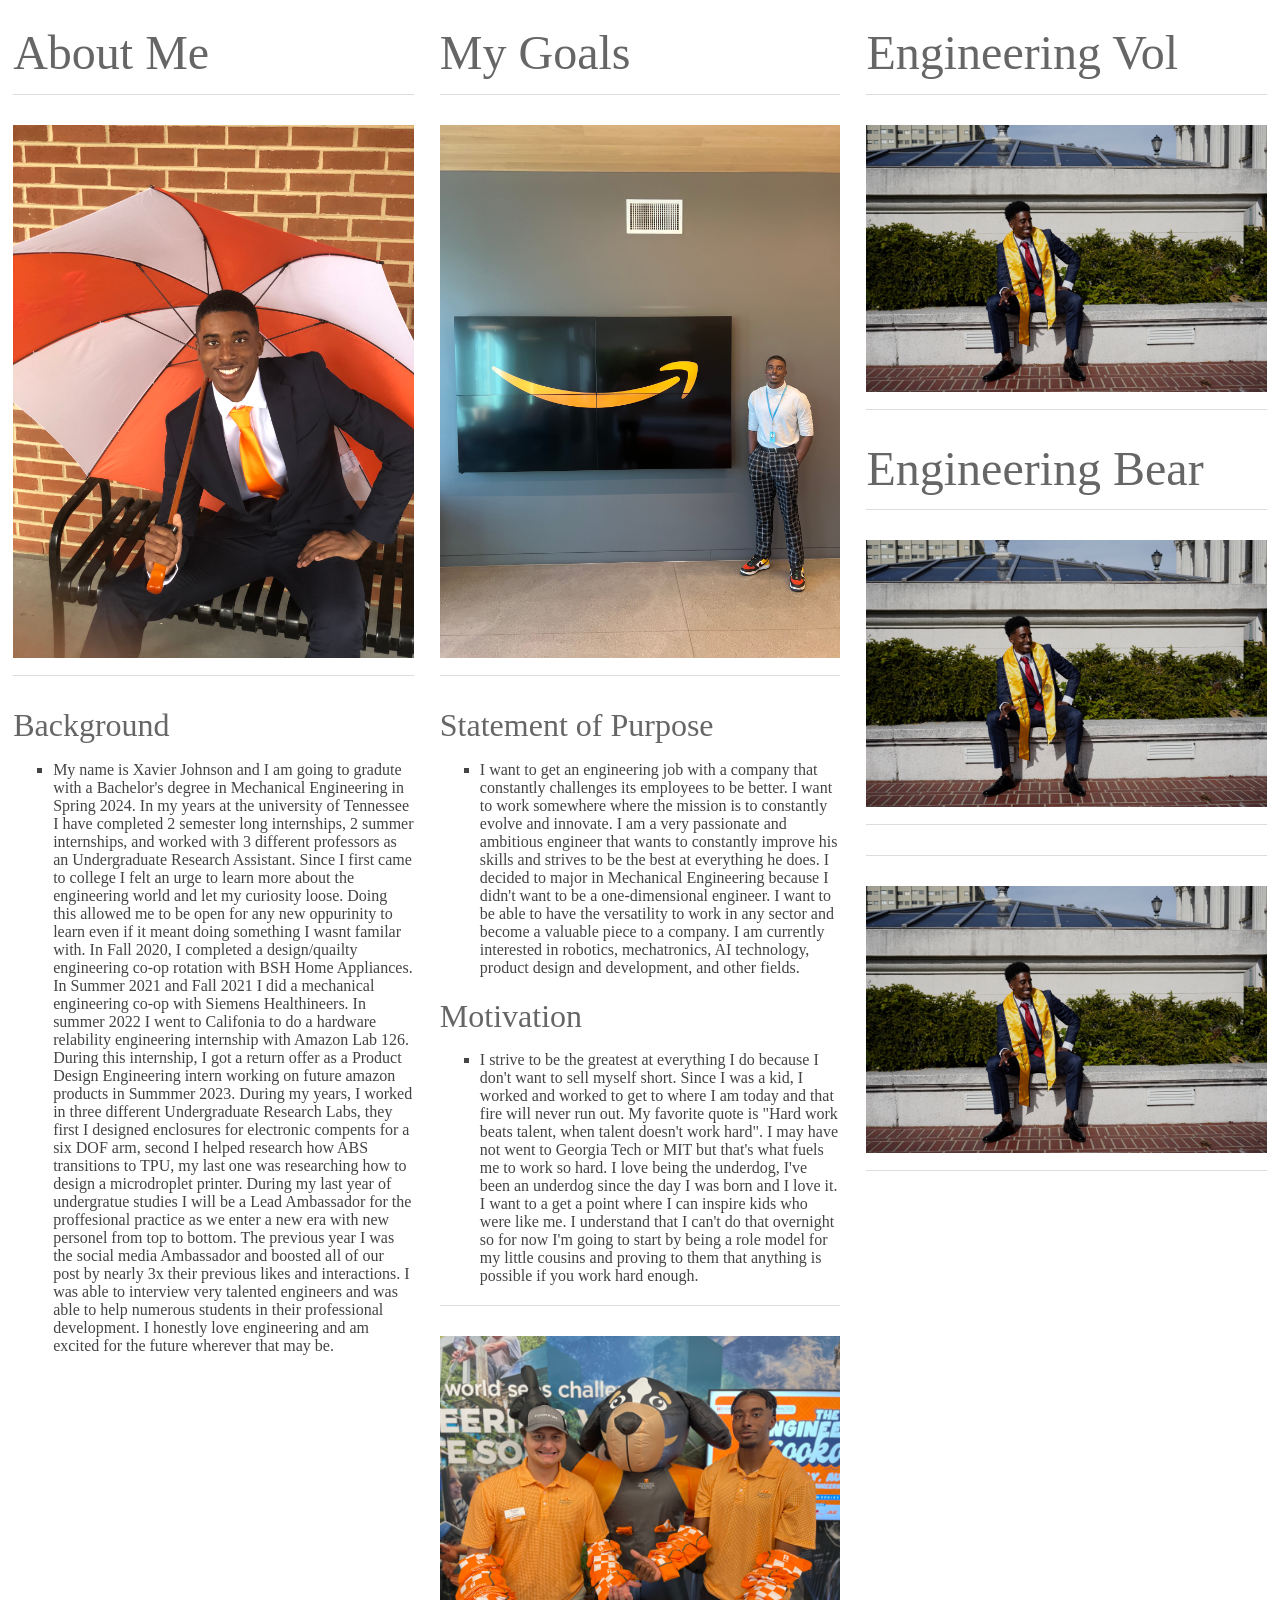
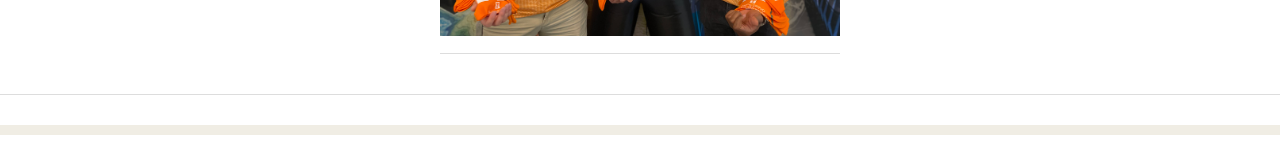
==== aboutme.html @ 506557f4 "Update aboutme.html" ====
<!DOCTYPE html>
<!-- saved from url=(0044)http://tweb.utk.edu/~abiegals/Template1.html -->
<html class=" js flexbox canvas canvastext webgl no-touch geolocation postmessage websqldatabase indexeddb hashchange history draganddrop websockets rgba hsla multiplebgs backgroundsize borderimage borderradius boxshadow textshadow opacity cssanimations csscolumns cssgradients cssreflections csstransforms csstransforms3d csstransitions fontface generatedcontent video audio localstorage sessionstorage webworkers no-applicationcache svg inlinesvg smil svgclippaths js flexbox canvas canvastext webgl no-touch geolocation postmessage websqldatabase indexeddb hashchange history draganddrop websockets rgba hsla multiplebgs backgroundsize borderimage borderradius boxshadow textshadow opacity cssanimations csscolumns cssgradients cssreflections csstransforms csstransforms3d csstransitions fontface generatedcontent video audio localstorage sessionstorage webworkers no-applicationcache svg inlinesvg smil svgclippaths" lang="en"><!--<![endif]--><head><meta http-equiv="Content-Type" content="text/html; charset=UTF-8">

        <title> Home  | The University of Tennessee, Knoxville</title>
        <meta name="description" content="The University of Tennessee, Knoxville was founded in 1794 and was designated the state land-grant institution in 1879.">
        <!--[if lt IE 9]>
                <script src="http://html5shim.googlecode.com/svn/trunk/html5.js"></script>
        <![endif]-->

        <link rel="stylesheet" type="text/css" href="assets/css/global.css">
        <script src="assets/images//selectivizr-min.js"></script>
        <!--[endif]---->

        <!-- JavaScript -->

        <script src="assets/js/modernizr-2.0.6.min.js.download"></script>
        <script type="text/javascript" src="assets/images//utalert-include.js.download"></script><script type="text/javascript" src="assets/js/jsapi"></script>
<script src="assets/images//utalert.js.download"></script>


        <!-- Google Analytics -->
        <script type="text/javascript">
            var gaJsHost = (("https:" == document.location.protocol) ?
                "https://ssl." : "http://www.");
            document.write(unescape("%3Cscript src='" + gaJsHost +
                "google-analytics.com/ga.js' type='text/javascript'%3E%3C/script%3E"));
        </script><script src="assets/js/ga.js" type="text/javascript"></script><script src="assets/js/ga.js.download" type="text/javascript"></script>
        <script type="text/javascript">
            var pageTracker = _gat._getTracker("UA-XXXXXX-X");
            pageTracker._initData();
            pageTracker._trackPageview();
            var exitTracker = pageTracker._createEventTracker('Exit Track');
            var featureTracker = pageTracker._createEventTracker('Features Track');
        </script>

    </head>

    <body style="background-color:white;">

       

            <!-- Whenever you need to begin a fresh 'new row' of content. Add br with the class of clear  -->
            <br class="clear">





            <section class="one-third column">

                <h1> About Me  </h1>
                <hr>
                <img align="bottom" src="assets/images//mypic1.gif">


               <hr>
                <h2>  Background  </h2>
                <ul>
                    <li> My name is Xavier Johnson and I am going to gradute with a Bachelor's degree in Mechanical Engineering in Spring 2024. In my years at the university of Tennessee I have completed 2 semester long internships, 2 summer internships, and worked with 3 different professors as an Undergraduate Research Assistant. Since I first came to college I felt an urge to learn more about the engineering world and let my curiosity loose. Doing this allowed me to be open for any new oppurinity to learn even if it meant doing something I wasnt familar with. In Fall 2020, I completed a design/quailty engineering co-op rotation with BSH Home Appliances. In Summer 2021 and Fall 2021 I did a mechanical engineering co-op with Siemens Healthineers. In summer 2022 I went to Califonia to do a hardware relability engineering internship with Amazon Lab 126. During this internship, I got a return offer as a Product Design Engineering intern working on future amazon products in Summmer 2023. During my years, I worked in three different Undergraduate Research Labs, they first I designed enclosures for electronic compents for a six DOF arm, second I helped research how ABS transitions to TPU, my last one was researching how to design a microdroplet printer. During my last year of undergratue studies I will be a Lead Ambassador for the proffesional practice as we enter a new era with new personel from top to bottom. The previous year I was the social media Ambassador and boosted all of our post by nearly 3x their previous likes and interactions. I was able to interview very talented engineers and was able to help numerous students in their professional development. I honestly love engineering and am excited for the future wherever that may be.
           </li></ul>

            </section>



            <section class="one-third column">

                <h1> My Goals </h1>
                <hr>
                <img align="bottom" src="assets/images//mypic5.jpeg">


               <hr>
                <h2>  Statement of Purpose  </h2>
                <ul>
                    <li> I want to get an engineering job with a company that constantly challenges its employees to be better. I want to work somewhere where the mission is to constantly evolve and innovate. I am a very passionate and ambitious engineer that wants to constantly improve his skills and strives to be the best at everything he does.
                       I decided to major in Mechanical Engineering because I didn't want to be a one-dimensional engineer. I want to be able to have the versatility to work in any sector and become a valuable piece to a company. I am currently interested in robotics, mechatronics, AI technology, product design and development, and other fields.

                    </li></ul>



                <h2>  Motivation  </h2>
                <ul>
                <li>  I strive to be the greatest at everything I do because I don't want to sell myself short. Since I was a kid, I worked and worked to get to where I am today and that fire will never run out. My favorite quote is "Hard work beats talent, when talent doesn't work hard". I may have not went to Georgia Tech or MIT but that's what fuels me to work so hard. I love being the underdog, I've been an underdog since the day I was born and I love it. I want to a get a point where I can inspire kids who were like me. I understand that I can't do that overnight so for now I'm going to start by being a role model for my little cousins and proving to them that anything is possible if you work hard enough.
		       </li></ul>

           <hr>
           <img align="bottom" src="assets/images//mypic6.jpeg">


          <hr>

            </section>

            <section class="one-third column">

                <!-- Here is your navigation. Notice that the submenu is nested within the LI.  -->


  <h1> Engineering Vol </h1>
<hr>
<img align="bottom" src="assets/images/bear.JPG">
<hr>

		     <h1> Engineering Bear </h1>
<hr>
<img align="bottom" src="assets/images//bear.JPG">
<hr>

<hr>
<img align="bottom" src="assets/images//bear.JPG">
<hr>

                
            </section>


            <br class="clear"> <!--  add this br to create a new row of columns. -->
            <hr>

        </div><!-- container -->

        <!-- the orange bar -->
        <div id="orangebar"> &nbsp;</div>



      

</body></html>
---- assets/css/global.css ----
/* [  Reset ] ============================================================= */


html, body, div, span, applet, object, iframe, h1, h2, h3, h4, h5, h6, p, blockquote, pre, a, abbr, acronym, address, big, cite, code, del, dfn, em, img, ins, kbd, q, s, samp, small, strike, strong, sub, sup, tt, var, b, u, i, center, dl, dt, dd, ol, ul, li, fieldset, form, label, legend, table, caption, tbody, tfoot, thead, tr, th, td, article, aside, canvas, details, embed, figure, figcaption, footer, header, hgroup, menu, nav, output, ruby, section, summary, time, mark, audio, video {
		margin: 0;
		padding: 0;
		border: 0;
		font-size: 100%;
		font: inherit;
		vertical-align: baseline; }
	article, aside, details, figcaption, figure, footer, header, hgroup, menu, nav, section {
		display: block; }
	body {
		line-height: 1; }
	ol, ul {
		list-style: none; }
	blockquote, q {
		quotes: none; }
	blockquote:before, blockquote:after,
	q:before, q:after {
		content: '';
		content: none; }
	table {
		border-collapse: collapse;
		border-spacing: 0; }


/* [  Basic Styles      ]  ================================================== */


body {
	background: #fff url(../../images/interface/bg-body-template.jpg) repeat-x;
	font: 16px/24px  Cambria, Georgia, Times, TimesNewRoman, "Times New Roman", serif;
	color: #444;
	-webkit-font-smoothing: antialiased; /* Fix for webkit rendering */
	-webkit-text-size-adjust: 100%;
}
::-webkit-selection {
	background: #f77f00;
	color: rgb(250,250,250);
	text-shadow: none;
}
::-moz-selection {
	background: #f77f00;
	color: rgb(250,250,250);
	text-shadow: none;
}
::selection {
	background: #f77f00;
	color: rgb(250,250,250);
	text-shadow: none;
}


/* [  Typography         ] ================================================== */
h1, h2, h3, h4, h5, h6 {
	color: #666;
	font-weight: normal; }
.box h1, .box h2, .box h3, .box h4, .box h5, .box h6 {
	color: #f0ede4;
	}
.sidebar .box h1, .sidebar .box h2, .sidebar .box h3, .sidebar .box h4, .sidebar .box h5, .sidebar .box h6 {
	color: #517c96;
	}
h1 {
	margin-bottom: 0.25em;
	font-size: 3em; /* 48 / 16 = 3 */
	line-height: 1.2; }
h2 {
	margin-bottom: 0.5em;
	font-size: 2em; /* 36 / 16 = 2 */
	line-height: 1.2; }
.box h2 {
	font-size: 1.25em;
	font-weight: bold;
}

h3 {
	margin-bottom: 0.5em;
	font-size: 1.5em; /* 24 / 16 = 1.5 */
	line-height: 1.3; }
.sidebar h3 {
	border-top: 6px solid #517C96;
	border-bottom: 1px solid #517C96;
	color: #517C96;
}
h4 {
	margin-bottom : 1.25em;
	font-size : 1.25em; /* 20 / 16 = 1.25 */
	line-height : 1.25; }

h5 {
	font-family:  Arial, Helvetica, sans-serif;;
	margin-bottom : 1.5em;
	font-size : 1em; /* 16 / 16 = 1 */ }

h6 {
	font-family:  Arial, Helvetica, sans-serif;;
	font-size : 1em; /* 16 / 16 = 1 */ }

p, ol, ul, dl, address {
	margin-bottom : 1em;
	font-size : 1em; /* 16 / 16 = 1 */
	}
ul, ol {
	margin : 0 0 1em 0;
	padding : 0 0 0 24px;
	}

li ul,
li ol {
	margin : 0;
	font-size : 1em; /* 16 / 16 = 1 */ }

dl,
dd {
	margin-bottom : 1.5em; }

dt {
	font-weight : normal; }
dd {
	margin-left: 1em;
	font-style: italic;
}
blockquote  {
	margin : 0 0 1.5em -24px;
	padding-left : 24px;
	border-left : 4px solid #8a8c8f;
	 }

blockquote:before,
blockquote:after,
q:before,
q:after {
	content : '';
	content : none; }

abbr[title] {
	border-bottom : 1px dotted;
	cursor : help; }

b, strong {
	font-weight : bold; }

dfn {
	font-style : italic; }

hr {
	display : block;
	margin : 1em 0;
	padding : 0;
	height : 1px;
	border : 0;
	border-top : 1px solid rgb(204,204,204); }

ins {
	background-color : rgb(240,240,240);
	color : rgb(0,0,0);
	text-decoration : none; }

mark {
	background-color: rgb(240,240,240);
	color: rgb(0,0,0);
	font-style: italic;
	font-weight: bold;
	}

pre, code, kbd, samp {
	font-family : 'courier new', monospace;
	font-size : .875em;
	line-height : 1.5;
	}

pre {
	white-space : pre;
	white-space : pre-wrap;
	 }

q {
	quotes : none; }

q:before,
q:after {
	content : "";
	content : none; }

small {
	font-size : 1em; /* 16 / 16 = 1 */ }

sub, sup {
	font-size : 75%;
	line-height : 0;
	position : relative;
	vertical-align : baseline; }

sup {
	top : -.5em; }

sub {
	bottom : -.25em; }
em, i {
	font-style: italic;
}
/* Callout */

quote.pullquote {
	color: #8a8c8f;
	width: 45%;
	float: right;
    font-size: 1.25em;
    margin: 1em 0 1em 1em;
    line-height: 1.4;
}

/*	Blockquotes  */
	blockquote, blockquote p { font-size: 17px; line-height: 24px; color: #777; }
	blockquote { margin: 0 0 1em; padding: 9px 20px 0 19px; border-left: 4px solid #8a8c8f; }
	blockquote cite { display: block; font-size: 12px; color: #555; }
	blockquote cite:before { content: "\2014 \0020"; }
	blockquote cite a, blockquote cite a:visited, blockquote cite a:visited { color: #555; }

	hr { border: solid #ddd; border-width: 1px 0 0; clear: both; margin: 10px 0 30px; height: 0; }



/* tables */

table {
	margin-bottom:1.4em;
	width:100%;
	border: solid 1px #ccc;
	border-top: solid 5px #f77f00;
	background-color:#DFDDD6;
	}
th {
	font-weight:bold;
	text-align: left;
	color: #f0ede4;
	}
thead th {
	background:#4c4d4f;
	}
th, td, caption {padding:4px 10px 4px 5px;}
tr:nth-child(even) td, tr.even td {background-color:#f0ede4;}
tr {
	border-top: solid 1px #ccc;
}
tfoot {font-style:italic;}
caption {background:#eee;}



/* [ special typography ] ================================================== */

.col h3 {
	border-bottom: 2px solid #ccc;
	font-size: 1.2em;
	font-weight: bold;
	padding: 0.2em 0 0.2em 0;
}
.category-links h1 {
	font-size: 2em;
}
.slides h1 {
	font-size: 2em;
}

#giving h4 {
	font-size: 2em;
	font-family: Cambria, Georgia, Times, TimesNewRoman, "Times New Roman", serif;
	font-style: italic;
	margin-bottom: 0;
}
#giving h4 a {
	color: #f77f00;
}

#footernav h4 {
	color: #F0EBE4;
	font-size: 0.9em;
	margin-bottom: 0.5em;
	border-top: 1px solid #f0ede4;
	border-bottom: 1px solid #f0ede4;
	padding: 0.4em 0;
	font-family: Cambria, Georgia, Times, TimesNewRoman, "Times New Roman", serif;
}
#footernav p, #footernav li {
	color: #F0EBE4;
}
#footernav h4 a {
	color: #f0ede4;
}
#footernav .socialsection h4 {
	line-height: 1;
	padding: 0.45em 0 0.65em 0;
	margin-top: 0.5em;
	min-height: 18px;
}
#footernav .socialsection h4 img {
	margin-bottom: -6px;
}
#indicia h3 a {
	color: #f0ede4;
	display: block;
	overflow: hidden;
	background:  url(../../images/interface/--sprite.png) 50% -417px  no-repeat;
	margin: 0;
	padding: 70px 0 0 0;
	text-indent: -9999px;
	height: 0px !important;
}
#indicia a {
	color: #f0ede4;
}
#soc-title {
    display: block;
    float: left;
    padding: 0;
    margin: 0 5px 0 0;
}
#ico-facebook a, #ico-twitter a, #ico-youtube a, #ico-apple a, #ico-flickr a {
	display: block;
	float: left;
	overflow: hidden;
	background:  url(../../images/interface/--sprite.png) 0 -757px  no-repeat;
	margin: 0 5px 0 0;
	padding: 20px 0 0 0;
	text-indent: -9999px;
	height: 0px !important;
	width: 20px;
}
#ico-twitter a {
	background:  url(../../images/interface/--sprite.png) 0 -790px no-repeat;
}
#ico-youtube a {
	background:  url(../../images/interface/--sprite.png) 0 -823px no-repeat;
}
#ico-apple a {
	background:  url(../../images/interface/--sprite.png) 0 -720px no-repeat;
}
#ico-flickr a {
	background:  url(../../images/interface/--sprite.png) 0 -648px no-repeat;

}


/* [  Lists              ]  =============================================================== */

ul, ol { margin-bottom: 20px; }
ul { list-style: square outside; margin-left: 1em; }
ol { list-style: decimal; }
ol, ul.square, ul.circle, ul.disc { margin-left: 30px; }
ul.square { list-style: square outside; }
ul.circle { list-style: circle outside; }
ul.disc { list-style: disc outside; }
ul.nobullet { list-style: none; }
ul ul, ul ol,
ol ol, ol ul { margin: 4px 0 5px 30px; font-size: 90%;  }
ul ul li, ul ol li,
ol ol li, ol ul li { margin-bottom: 6px; }
li { line-height: 18px; margin-bottom: 12px; }
ul.large li { line-height: 21px; }
li p { line-height: 21px; }


/* [ BREADCRUMBS              ]  ================================================================ */

ul.breadcrumbs {
	background: #f0ede4;
	border: 1px solid #ccc;
	padding: 3px 0;
	margin: 0;
}
ul.breadcrumbs li {
	display: inline;
	padding-right: 18px;
	background: url(../../images/interface/bg-breadcrumb-li.gif) right 50%  no-repeat;
}
ul.breadcrumbs li.homepage {
	margin-bottom: 0;
	display: block;
	float: left;
	width: 35px;
	}
ul.breadcrumbs li.homepage a {
	display: block;
	overflow: hidden;
	background:  url(../../images/interface/--sprite.png) left -488px  no-repeat;
	margin:  1px 0 0 5px;
	padding: 25px 0 0 0;
	text-indent: -9999px;
	height: 0px !important;
	}



/* [ Links              ]  ================================================================ */

a, a:visited { color: #517c96; text-decoration: none; outline: 0; }
a:hover, a:focus { color: #f77f00; }
p a, p a:visited { line-height: inherit; }



/* [  Images            ]  ================================================================= */

img {
	max-width: 100%;
	height: auto; }
img.alignleft {
	float: left;
	margin: 0 10px 10px 0;
}
img.frame {
	background: #f0ede4;
	padding: 2px;
	border: 1px solid #CCC;

}
img.alignright {
	float: right;
	margin: 0 0 10px 10px;
}



/* #Buttons ================================================== */

a.button,
button,
p.utalert-link a,
input[type="submit"],
input[type="search"],
input[type="reset"],
input[type="button"] {
	background-color: #f0ede4;
	border-radius: 5px;
	border: 1px solid #ABA9A2;
	box-shadow: rgba(256, 256, 256, 0.8) 0 1px 0;
	padding: 0 8px;
	-webkit-border-radius:14px;
		-moz-border-radius: 14px;
			 border-radius: 14px;
	color: #666;
	display: inline-block;
	font-size: 11px;
	font-weight: bold;
	text-decoration: none;
	text-transform: uppercase;
	text-shadow: 0 1px rgba(255, 255, 255, .75);
	cursor: pointer;
	margin-bottom: 20px;
	line-height: 21px;
	-webkit-transition: all 0.25s ease-in-out;
	   -moz-transition: all 0.25s ease-in-out;
	     -o-transition: all 0.25s ease-in-out;
	        transition: all 0.25s ease-in-out;
	}
p.utalert-link a {
	color: black !important;
}

a.button:hover,
button:hover,
p.utalert-link a:hover,
input[type="submit"]:hover,
input[type="reset"]:hover,
input[type="button"]:hover {
	color: #222;
	-webkit-transition: all 0.25s ease-in-out;
	   -moz-transition: all 0.25s ease-in-out;
	     -o-transition: all 0.25s ease-in-out;
	        transition: all 0.25s ease-in-out;
	}

a.button:active,
button:active,
input[type="submit"]:active,
input[type="reset"]:active,
input[type="button"]:active {
	border: 1px solid #666;
	background: #f77f00;
	}

.button.full-width,
button.full-width,
input[type="submit"].full-width,
input[type="reset"].full-width,
input[type="button"].full-width {
	width: 100%;
	padding-left:  0 !important;
	padding-right: 0 !important;
	text-align: center;
	}
.richmedia a.button, a.wide {
	background: #f0ede4 url(../../images/interface/bg-button.gif) right 50% no-repeat;
	padding: 0 8% 0 4%;
	/* width: 65%; causes issues in IE */
	font-family: Arial, Helvetica, sans-serif;
}
a.wide {
	width: 86%;
}
.richmedia a.button:hover, a.wide:hover {
	background-color: #DEDCD5;
}



/* #Forms ================================================== */

	form {
		margin-bottom: 20px; }
	fieldset {
		margin-bottom: 20px;
		border: 1px solid #C7C4BC;
		background: #FAF9F6;
		padding: 5%;
		-webkit-border-radius: 6px;
		   -moz-border-radius: 6px;
		 -khtml-border-radius: 6px;
			    border-radius: 6px;
		}
	input[type="text"],
	input[type="password"],
	input[type="email"],
	textarea,
	select {
		border: 1px solid #C8C5BD;
		padding: 6px 4px;
		outline: none;
		-webkit-border-radius: 2px;
		   -moz-border-radius: 2px;
		        border-radius: 2px;
		font-size: 0.8em;
		color: #777;
		margin: 0;
		width: 100px;
		max-width: 100%;
		display: block;
		background: #fff;
		}
	select {
		padding: 0; }
	input[type="text"]:focus,
	input[type="password"]:focus,
	input[type="email"]:focus,
	textarea:focus {
		border: 1px solid #aaa;
 		color: #444;
 		background: #b9e1e2;
		-webkit-box-shadow: 0 0 3px rgba(0,0,0,.2);
 		   -moz-box-shadow: 0 0 3px rgba(0,0,0,.2);
		        box-shadow: 0 0 3px rgba(0,0,0,.2); }
	textarea {
		min-height: 60px; }
	label,
	legend {
		display: block;
		font-weight: bold;
		font-size: 13px;  }

	legend {
		border: 1px solid #C7C4BC;
		background: #F0EDE4;
		padding: 0% 1.75%;
		font-weight: normal;
		font-size: 0.6em;
		letter-spacing: 0.25em;
		font-family: Arial, Helvetica, sans-serif;
		text-transform: uppercase;
		margin-top: 20px;
	-webkit-border-radius: 6px;
	   -moz-border-radius: 6px;
	 -khtml-border-radius: 6px;
		    border-radius: 6px;
	}

	label {
		float: left;
		width: 25%;
		text-align: left;
	}
	input[type="text"], input[type="password"], textarea {
		width: 65%;
		padding: 3px 2%;
		float: right;
	}
	select {
		width: 220px; }
	input[type="checkbox"] {
		display: inline; }
	label span,
	legend span {
		font-weight: normal;
		font-size: 13px;
		color: #444; }


/* BOX #Form  ====================== */

.box input[type="submit"], .box a.button {
		background: #517c96 url(../../images/interface/bg-boxinput.gif) right 50% no-repeat;
		padding: 3px 2% 3px 4%;
		width: 65%;
		float: right;
		color: #F7F6F1;
		text-shadow: none;
		text-align: left;
		font-family: Arial, Helvetica, sans-serif;
		font-weight: normal;
		margin-bottom: 1em;
	}

 /* #Misc   */
	.remove-bottom { margin-bottom: 0    !important; }
	.half-bottom   { margin-bottom: 10px !important; }
	.add-bottom    { margin-bottom: 20px !important; }

.menu-hider {
	padding: 1em;
	background: #517c96;
	color: #f0ede4;
	margin-bottom: 1em;
}
.resources {
	background: #F0EDE4 url(../../images/interface/bg-resources.jpg) right bottom no-repeat;
}

.box, .menu-hider, .box-light {
	padding: 1em;
	background: #4c4d4f;
	color: #f0ede4;
	margin-bottom: 1em;
}
.box, .box-light {
	border-top: #f77f00 solid 5px;
	font-size: 90%;
	}
.box-light {
	background: #DFDDD6;
	color: #4c4d4f;
}
.box {
	font-family: Arial, Helvetica, sans-serif;
}
.box a, .box .navigation a {
	color: #517c96;
	/* border-bottom: 1px dotted #fff; */
}
.sidebar .box {
	padding: 1em 5%;
	border: #C7C4BC solid 1px;
	color: #4c4d4f;
	margin: 0 3% 2em 3%;
	background: #F0EDE4 url(../../images/interface/bg-box.gif) repeat-x;
	-webkit-border-radius: 6px;
	   -moz-border-radius: 6px;
	 -khtml-border-radius: 6px;
		    border-radius: 6px;
	font-size: 0.9em;
	}
.white-box {
	border-bottom: #f77f00 solid 5px;
	padding-top: 1.75em;
	padding-bottom: 1.75em;
	margin-bottom: 1.75em;
}
p.alignright {
	text-align: right;
}
.vid-style {
	margin: 0 auto;
	max-height:315px;
	max-width:560px;
	min-width:300px;
	box-shadow: 0 5px 5px rgba(0,0,0,0.5);
	position:relative;
	z-index:0;
	margin-bottom:20px;
  }


/*====[ Toolbox dropdown nav menu structure ]=========================== */


ul#toolbox li.hover,
ul#toolbox li:hover {
	 position: relative;
	 z-index: 599;
	 cursor: default;
}

ul#toolbox ul {

	background: #333 url(../../images/interface/bg-drop.jpg) 50% top no-repeat;
	padding: 12px 0 0 0;
	visibility: hidden;
	position: absolute;
	top: 85%;
	left: -50%;
	float: left;
	width: 150px;
	z-index: 99999;
	text-align: center;
}

ul#toolbox ul li {
	display: block;
	width: 100%;
	padding:0;
}

ul#toolbox ul li a {
	width: 100%;
	display: block;
}
ul#toolbox ul li:hover {
	background: gray;
}

ul#toolbox ul ul {
	top: 1px;
	left: 99%;
}

ul#toolbox li:hover > ul {
	visibility: visible;
}

ul#toolbox {
	font-family: Arial, Helvetica, sans-serif;
	font-weight: bold;
	text-transform: uppercase;
 	z-index: 597;
 	position: fixed;
	top: 0;
	font-size: 0.68em;
	background: #1A1A1A url("../../images/interface/bg-toolbox.png") bottom repeat-x;
	margin: 0;
	padding: 0;
	border: 0;
	outline: 0;
	vertical-align: baseline;
	list-style: none;
	float: right;
	border-bottom-left-radius: 8px;
	border-bottom-right-radius: 8px;
	width: 100%;
}
section.tools select {
	font-family: Arial, Helvetica, sans-serif;
	font-weight: normal;
 	position: fixed;
 	z-index: 5000;
	top: 0;
	left: 0;
	margin: 0;
	padding: 0;
	border: 0;
	outline: 0;
	vertical-align: baseline;
}

ul#toolbox li {
	display: inline;
	border-right: 1px solid #4C4D4F;
	float: left;
	line-height: 1.3em;
	vertical-align: middle;
	margin: 0;
	text-align: center;
 }

ul#toolbox ul li {
	border-right: 0px solid #4C4D4F;
 }





li#n1 {
	margin-left: 1.6194%;
	width: 18.42105%;
}
li#n1 ul {
	left: -30%;
}

li#n2 {
	width: 8.2995%;
}
li#n2 ul {
	left: -75px;
}
li#n3 {
	width: 7.2874%;
}
li#n3 ul {
	left: -90px;
}
li#n4 {
	width: 22.0647%;
}
li#n4 ul {
	left: -55px;
}
li#n5 {
	width: 12.3481%;
}
li#n5 ul {
	left: -69px;
}
li#n6 {
	width: 10.5263%;
}
li#n6 ul {
	left: -71px;
}
ul#toolbox li#n7 {
	width: 17.2064%;
	border-right: none;
}

li#n6 ul {
	left: -61px;
}
ul#toolbox li a {
	color: #ccc;
	display: block;
	width: 100%;
	padding: 5px 0px;
}




.search {
	display: block;
	clear: both;
	margin: 15px auto 0 auto;
	width: 80%;
	z-index: 60;
}
.search input {
	float: left;
	min-height: 24px;
}
.search input.searchfield {
	padding: 0 2% 0 8%;
	margin-top: 0px;
	background: #fff url(../../images/interface/--sprite.png) 8px -320px no-repeat;
	font-size: 11px;
	text-align: center;
	font-weight: bold;
	width: 60.3561%;
	margin-right: 1%;
	-webkit-border-radius:14px;
	  -moz-border-radius: 14px;
		   border-radius: 14px;
}
.search input.searchsubmit {
	width: 19.4520%;
}
/* UT ALERT  */

#utalert {

	width: 100%;
	min-height: 109px;
	background: #000;
	float: left;
	display: block;
	padding-top: 1em;
	border-bottom: #f77f00 5px solid;
	border-top: #ecea64 9px solid;
}
.utalert-item {
	width: 60%;
	max-width: 1200px;
	margin: 0 auto;
}
#utalert h1, #utalert p {
	color: #f0ede4;
}
#utalert h1 {
	background:  url(../../images/interface/utalert.gif) left 0 no-repeat;
	padding: 4px 0 2px 39px;
	font-family: Arial, Helvetica, sans-serif;
	font-size: 1em;
	text-transform: uppercase;
	font-weight: bold;
	letter-spacing: 0.1em;
	color: #ecea64;
}
#utalert a {
	color: #ecea64;
}
p.utalert-link a {
    background: url("../../images/interface/bg-utalertbutton.gif") no-repeat scroll right 50% #ECEA64;
    border: 0 none;
    box-shadow: none;
    color: #000000;
    float: right;
    text-shadow: none;
    padding: 0 8% 0 4%;
}

/*====[ Main Menu  structure ]========================================= */


ul#nav1, ul#nav1-v, ul#nav1-h {
	background: #f77f00 url(../../images/interface/--sprite.png) 0 -240px repeat-x;
	width: 100%;
	float: left;
	padding: 0;
	margin: 0 0 2.5em 0;
}
ul#audience-nav {
	background: #DFDDD6 url(../../images/interface/--sprite.png) 0 -541px repeat-x;
	width: 100%;
	float: left;
	padding: 10px 0;
	margin:  0 0 2em 0;
}
nav ul li {
	width: auto;
	float: left;
	display: inline;
	padding-left: 0;
	padding-right: 0;
}
ul#nav1 li, ul#audience-nav li, ul#nav1-h li {
	padding: 0;
	float: left;
	line-height: 1;
	height: 100%;
	vertical-align: middle;
	margin: 0;
	text-align: center;
}
ul#nav1 li a, ul#nav1-h li a {
	font-family: Arial, Helvetica, sans-serif;
	padding: 8px 16px;
	display: block;
	color: #fff;
	font-weight: bold;
	font-size: 0.9em;
	border-bottom: 0;
	border-left: #FAAE5E 1px solid;
	border-right: 1px solid #444;
	text-shadow: rgba(0, 0, 0, 0.2) 0 1px 0;
	background: #f77f00 url(../../images/interface/bg-nav1-a.png) top center repeat-x;
	-webkit-transition: all 0.25s ease-in-out;
	   -moz-transition: all 0.25s ease-in-out;
	     -o-transition: all 0.25s ease-in-out;
	        transition: all 0.25s ease-in-out;
}
ul#audience-nav li {
	border:0;
	padding-left: 8px;
}
ul#audience-nav li a {
	font-family: Arial, Helvetica, sans-serif;
	background-image: none;
	color: #666;
	padding: 3px 8px;
	border: 0;
}
ul#audience-nav li a:hover {
	color: #000;
}

footer#mainfooter ul li {
	display: inline;
}

.office {
	float: left;
	width: 100%;
	display: block;
}
.office img {
	display: block;
	}
.office a {
	margin: 23px  auto 0 auto;
	display: block;

	}
#footernav, .socialsection {
	float: left;
}
.footer-column {
	margin-bottom: 20px;
}

ul.navigation li.current-menu-item a, ul.navigation li.active a {
	background-color: #fff;
	border-radius: 5px;
}
.box ul.navigation a {
	color: #517c96 !important;
}


ul#audience-nav li.current-menu-item a {
	background-color: #D5D3CD;
	border-radius: 5px;
	border: 1px solid #ABA9A2;
	width: 100%;
	box-shadow: rgba(256, 256, 256, 0.8) 0 1px 0;
}
ul#nav1 li.current-menu-item a {
	background: #BE6100 url(../../images/interface/bg-li-active.png) bottom center repeat-x;
	border-radius: 0;
}


ul#nav1 li a:hover {
	background-position: -40px ;
	-webkit-transition: all 0.25s ease-in-out;
	   -moz-transition: all 0.25s ease-in-out;
	     -o-transition: all 0.25s ease-in-out;
	        transition: all 0.25s ease-in-out;
	        }

nav ul#nav1, nav ul#audience-nav, ul#toolbox       { display: none; }
nav select, section.hidden-navigation select, section.tools select { display: inline-block; width: 100%; margin: 1em 0; }


section.tools select {
	 -webkit-appearance: none;
	background: #4c4d4f url(../../images/interface/--sprite.png)  right -190px no-repeat;
	box-shadow: rgba(0, 0, 0, 0.2) 3px 3px 3px;
	color:  #A8A7A3;
	width: 90%;
	padding: 5px 0 5px 4%;
	margin: 1em 0 0 4%;
	}

nav select {
	 -webkit-appearance: none;
	background: #f77f00 url(../../images/interface/--sprite.png) right -190px  no-repeat;
	color:  #f0ede4;
	width: 90%;
	padding: 5px 0 5px 4%;
	margin: 1em 0 0 4%;
	}
/*====[ Main Menu-Vertical ]========================================= */


ul#nav1-v {
	background: #F0EDE4;
	border-top: 5px #f77f00 solid;
}
ul#nav1-v li {
	padding: 0;
	width: 100% ;
	float: left;
	line-height: 1;
	height: 100%;
	vertical-align: middle;
	margin: 0;
}
ul#nav1-v li a {
	padding: 7px 0 7px 20px;
	background-position: 5px 6px;
}
ul#nav1-v a:hover {
	background-color: #4c4d4f;
	background-position: 10px 6px;
	color: #f0ede4;
}

ul#nav1-v ul {
	padding: 0;
	margin: 0;
	background: #FAF9F6;
}
ul#nav1-v ul li {
	background: #FAF9F6;
}
ul#nav1-v ul li a {
	background-position: 20px 6px;
	padding-left: 35px;
}
ul#nav1-v ul li a:hover {
	background-position: 25px 6px;
}


/*  [ Link Area    ] ================================================== */


.linkdrawer {
	padding: 0.5em 5% 0.5em 5%;
	display: block;
	background: #f0ede4 url(../../images/interface/bg-linkdrawer.jpg) top center no-repeat;
	border-top: 5px solid #f77f00;
}
.linkdrawer h4 {
	text-align: center;
	font-size: 1em;
	margin-bottom: 1em;
	letter-spacing: 0.25em;
}


/*  [ GRID    ] ================================================== */



.container  {
	width: 960px;
  	margin: 0 auto;
	padding: 0;
	}

div.subnav, div.subnavtab {
	display: none;
 }


.columns,
.eventsfeed,
.newsfeed,
.footer-map,
.footer-column,
.logo-area,
.socialsection {
	margin: 0;
	float: left;
	}

.footer-map,
.footer-column,
.wordmark,
.promo,
.tools,
.richmedia,
#menu,
.one-third,
.two-thirds,
#footernav,
.col,
.socialsection  {
	width: 100%;
	}
.half {
	width: 45%;
	margin: 0;
	}
.logo {
	text-align: center;
	margin-top: 39px;
	margin-bottom: 0;
	display: block;
	float: left;
	width: 100%;
	}
.logo a {
   background:  url("../../images/interface/bg-logo.png")  center 15px no-repeat;
	display: block;
	overflow: hidden;
	margin: 0;
	padding: 63px 0 0 0;
	text-indent: -9999px;
	height: 0px !important;
	}
.one-third, .two-thirds {
	width: 97.9463%;
	 margin-left: 1.02685%;
	 margin-right: 1.02685%;
}


/* #Clearing
================================================== */

    /* Self Clearing Goodness */
    .container:after { content: "\0020"; display: block; height: 0; clear: both; visibility: hidden; }

    /* Use clearfix class on parent to clear nested columns,
    or wrap each row of columns in a <div class="row"> */
    .clearfix:before,
    .clearfix:after,
    .row:before,
    .row:after {
      content: '\0020';
      display: block;
      overflow: hidden;
      visibility: hidden;
      width: 0;
      height: 0; }
    .row:after,
    .clearfix:after {
      clear: both; }
    .row,
    .clearfix {
      zoom: 1; }

    /* You can also use a <br class="clear" /> to clear columns */
    .clear {
      clear: both;
      display: block;
      overflow: hidden;
      visibility: hidden;
      width: 0;
      height: 0;
    }





/* [  LAYOUT           ] ==============================================================================  */


.col {
	border-top: 5px solid #f77f00;
	margin-top: 26px;
}



/* #FLEXIBLE NAVIGATION  */

ul.navigation {
	margin-left: 0;
	list-style: none;
	padding: 10px 0 0 0;
}
.box ul.navigation {
	border-top: 1px solid #ccc;
}
ul.navigation li {
	margin-right: 1em;
}
ul.navigation li a {
	padding: 0 0 0.5em 20px;
	border-bottom: 1px solid #ccc;
	display: block;
	text-decoration: none;
	background: url(../../images/interface/--sprite.png) 5px -128px no-repeat;
	-webkit-transition: all 0.25s ease-in-out;
	   -moz-transition: all 0.25s ease-in-out;
	     -o-transition: all 0.25s ease-in-out;
	        transition: all 0.25s ease-in-out;
	        }
ul.navigation li a:hover {
	background-position: 10px -128px;
	-webkit-transition: all 0.25s ease-in-out;
	   -moz-transition: all 0.25s ease-in-out;
	     -o-transition: all 0.25s ease-in-out;
	        transition: all 0.25s ease-in-out;
	        }
.quicklinks ul.navigation li a, .footer-column ul.navigation li a  {
	border-bottom: 0px solid #ccc;

}

.box ul.navigation li a, .footer-column ul.navigation li a, .hidden-navigation ul.navigation li a  {
	border-bottom: 1px solid #ccc;
	color: #F0EBE4;
	background: url(../../images/interface/--sprite.png) 5px 2px no-repeat;
	}

.footer-column ul.navigation li a  {
	border-bottom: 0;
	}

.box ul.navigation li a:hover, .hidden-navigation ul.navigation li a:hover, .footer-column ul.navigation li a:hover {
	background: url(../../images/interface/--sprite.png) 10px 2px no-repeat;
	-webkit-transition: all 0.25s ease-in-out;
	   -moz-transition: all 0.25s ease-in-out;
	     -o-transition: all 0.25s ease-in-out;
	        transition: all 0.25s ease-in-out;
	        }



/* DROP DOWN MENU */
#logo{
	position:fixed;
	top:0;
	left:0;
}

/*---:[ horizontal dropdown nav menu structure ]:---*/
ul#nav1-h {

position: relative;
list-style: none;
z-index: 50;
}
ul#nav1-h li a:hover {
	color: #517c96;
}
	#nav1-h li {
	position: relative;
	float: left; }
		#nav1-h ul {
		position: absolute;
		visibility: hidden;
		list-style: none;
		z-index: 110;
		width: auto;
		margin: 0;
		padding: 0;
		}
			#nav1-h ul li {
			clear: both;
			}
		#nav1-h a { display: block;	 }
      ul#nav1-h ul a { background-image: none !important; width: 125px; text-align: left; border: none; }
      ul#nav1-h ul a:hover { color: #4c4d4f !important; }
		#nav1-h ul ul { position: absolute; top: 0; }
	    #nav1-h li:hover ul, #nav1-h a:hover ul, #nav1-h :hover ul :hover ul, #nav1-h :hover ul :hover ul :hover ul { visibility: visible; }
	#nav1-h :hover ul ul, #nav1-h :hover ul :hover ul ul { visibility: hidden; }



	#nav1-h .current > a, #nav1-h .current-cat > a, #nav1-h .current-menu-item > a { cursor: pointer; }


#nav1-h li:hover ul, #nav1-h a:hover ul {
left: 0;
}
#nav1-h li ul {
border-width: 0 0 0.1em 0;
}


/* MAIN LAYOUT  */


footer#mainfooter {
	background: #2C2D2E url(../../images/interface/bg-mainfooter.png) bottom left repeat-x ;
	padding: 25px 0;
	float: left;
	width: 100%;
	}
div#orangebar {
	background: #f0ede4 url(../../images/interface/bg-giving.png) 0 0 repeat-x;
	height: 10px;
}
section#giving {
	background: #f0ede4 url(../../images/interface/bg-giving.png) 0 -25px repeat-x;
	padding: 1.5em 0;
	float: left;
	width: 100%;
	text-align: center;
}
#indicia {
	float: left;
	width: 100%;
	padding: 1em 0;
	color: #CCCCCC;
	background: #4C4D4F;
	text-align: center;
}
#indicia h3 {
	color: #CCCCCC;
	font-family: Cambria, Georgia, Times, TimesNewRoman, "Times New Roman", serif;
	font-style: italic;
}

.logo, .search {
	-webkit-transition: all 1.2s ease-out;
	   -moz-transition: all 1.2s ease-out;
         -o-transition: all 1.2s ease-out;
}
.category-links {
	padding: 1.5em 0 0 1.5em;
}
/* RICHMEDIA AREA  ============================================== */


.richmedia {
	background: #F6F4EE;
	float: left;
	margin-bottom: 1em;
}

.flexslider {
	width: 100%;
	margin: 0;
	padding: 0;
	position: relative;
	float: left;
	}
.flexslider  .slides h1 {
	font-size: 2em;
}
.flexslider .slides > li, .rotator .slides > li {
	display: none; /* Hide the slides before the JS is loaded. Avoids image jumping */
	}
.flexslider .slides img, #videowrap  div  {
	margin-left: 4%;
	margin-top: 25px;
	max-width: 92%;
	display: block;
	float: left;
	}

#videowrap  div iframe { /* keeps the videos aligned */
	display: block;
	}

.flexslider .slides figcaption {
	width: 92%;
	margin-right: 4%;
	margin-top: 25px;
	display: block;
	float: right;
	}

/* Overrides for the two-thirds version */

.two-thirds .flexslider .slides figcaption {
	width: 94%;
	margin-right: 2.5%;
	margin-top: 25px;
	display: block;
	float: right;
	}
.two-thirds .flexslider .slides figcaption h2 {
	font-size: 1.24em;
	margin-bottom: 0;
	font-weight: bold;
	}

.two-thirds .flexslider .slides img {
	width: 93%;
	margin-left: 3.5%;
	margin-top: 25px;
	display: block;
	float: left;
	}
.two-thirds .flexslider .slides figcaption p {
	font-family: Arial, Helvetica, sans-serif;
	}

.flex-pauseplay span {
	text-transform: capitalize;
	}

/* Clearfix for the .slides element */
.slides:after {
	content: ".";
	display: block;
	clear: both;
	visibility: hidden;
	line-height: 0;
	height: 0;
	}
html[xmlns] .slides {
	display: block;
	}
* html .slides {
	height: 1%;
	}

/* No JavaScript Fallback */
.no-js .slides > li:first-child {display: block;}

/* Browser Resets */
.flex-container a:active,
.flexslider a:active {outline: none;}
.slides,
.flex-control-nav,
.flex-direction-nav {margin: 0; padding: 0; list-style: none; }


.flexslider .slides {zoom: 1;}
.flexslider .slides > li {position: relative;}
.flex-container {zoom: 1; position: relative;}





/* Direction Nav */
.flex-direction-nav {
	width: 100%;
	float: left;
	display: block;
	}
.flex-direction-nav li a {
	width: 52px;
	height: 52px;
	margin: -13px 0 0;
	display: block;
	background: url(../../images/interface/bg_direction_nav.png) no-repeat 0 0;
	position:absolute;
	top: 50%;
	cursor: pointer;
	text-indent: -9999px;
	opacity: 0.8;
	}
.flex-direction-nav li a:hover {
	opacity: 1;
	}
.flex-direction-nav li .next {
	background-position: -52px 0;
	right: 0;
	}
.flex-direction-nav li .prev {
	left: 0;
	}
.flex-direction-nav li .disabled {
	opacity: 0.3;
	cursor: default;
	}


/* Control Nav */
.flex-control-nav {
	margin: 0;
 	}
.flex-control-nav li {
	margin: 0 0 0 5px;
	display: inline-block;
	zoom: 1;

	}
.flex-control-nav li:first-child {margin: 0;}
.flex-control-nav li a {
	width: 13px;
	height: 13px;
	display: block;
	background: url(../../images/interface/bg_control_nav.png) no-repeat 0 0;
	cursor: pointer;
	text-indent: -9999px;
	}
.flex-control-nav li a:hover {background-position: 0 -13px;}
.flex-control-nav li a.active {background-position: 0 -26px; cursor: default;}



/* Control Nav */
.flex-control-nav {
	width: 100%;
	bottom: 0;
	text-align: center;
	margin-top: 0;
	}



/* Rotator Overrides */
.rotator {
	min-height: 250px;
	border-bottom: #f77f00 solid 5px;
}
.rotator .slides img {
	float: left;
	margin: 0 1em 0 0;
	background: #f0ede4;
	padding: 2px;
	border: 1px solid #CCC;
	}


/* [ HIDDEN NAVIGATION    ] ==============================================================================  */


.hidden-navigation {
	float: left;
	margin-bottom: 2em;
	margin-top: 0;
	width: 100%;
}

.subnav {
	float: left;
	position:relative;
	margin: 0 1.02685%;
	width:97.9463%;
	padding-top: 5px;
	background-color:#4c4d4f;
	-webkit-border-bottom-left-radius: 6px;
	 -khtml-border-bottom-left-radius: 6px;
	   -moz-border-bottom-left-radius: 6px;
		    border-bottom-left-radius: 6px;
	-webkit-border-bottom-right-radius: 6px;
	 -khtml-border-bottom-right-radius: 6px;
	   -moz-border-bottom-right-radius: 6px;
		    border-bottom-right-radius: 6px;
}

.subnavman {
	float:left;
	position:relative;
	top:-12px;
	width:99.2%;
	padding:10px 0 0 10px;
	background-color:#000;
}
.subnavcat {
	float:left;
	width:25%;
	color:#f0ede4;
	padding:0;
	margin:0;
}

.subnav-col {
	float:left;
	width:22.8726%;
	color:#f0ede4;
	padding:0;
	margin:0 1.0637%;
}


.subnavcatalum {
	float:left;
	width:33.3%;
	color:#FFFFFF;
	padding:0;
	margin:0;
}
.subnavtab {
	float:right;
	width:28px;
	position:relative;
	margin:0 7% 0 0;
	padding:0;
	background-color:#4c4d4f;
	color:#f0ede4;
	-webkit-border-bottom-left-radius: 6px;
	 -khtml-border-bottom-left-radius: 6px;
	   -moz-border-bottom-left-radius: 6px;
		    border-bottom-left-radius: 6px;
	-webkit-border-bottom-right-radius: 6px;
	 -khtml-border-bottom-right-radius: 6px;
	   -moz-border-bottom-right-radius: 6px;
		    border-bottom-right-radius: 6px;
}


#open, #close  {
	text-align: center;
	display: block;
	float: left;
	width: 100%;
	}
#open a, #close a  {
	color:#f0ede4;
	display: block;
	overflow: hidden;
	background: url(../../images/interface/bg-subnav-open.gif)  center 50% no-repeat;
	margin: 0;
	padding: 25px 0 0 0;
	text-indent: -9999px;
	height: 0px !important;
	}
#close a  {
	background: url(../../images/interface/bg-subnav-close.gif)  center 50% no-repeat;
	}
.subslider {
	margin:0 0 2em 0;
	padding:0;
	}
.subslider li, #close {
	display:none;
	}


 h3.subhead a, h3.subhead, h4.subhead {
 	font-size: 1.2em;
	color:#f0ede4;
 }

.subslider li a {
	color:#f0ede4;

}


/* [ FOOTER AREA    ] ==============================================================================  */


.footer-column ul a {
	color: white;
}
.sn-icon {
	margin-left: 8px;
}


/* [ MISCELLANEOUS ELEMENTS    ] ===================================================================  */

.flickrimg {
	padding: 3px;
	background: #f0ede4;
	border: 1px solid #517c96;
	margin: 0 3px 3px 0;
}
.flickerimg a {
	border-bottom: 0;
}
.flickrimg:hover {
	background: #ddd9ce;
}
.feedicon {
	margin-top: 1px;
	margin-bottom: -1px;
}
#nav1-h {
	margin-top: -1.4em !important;
}






.footer-map,
.footer-column,
#menu,
.eventsfeed,
.newsfeed,
    #masthead  {
    margin: 0;
    display: block;
    float: left;
    }

.footer-map,
.logo-area,
.footer-column,
.wordmark,
.promo,
.wordmark ,
.tools,
.richmedia,
#menu,
.one-third,
.two-thirds,
#footernav {
	width:  96%;
	}
.two-thirds {
	margin-left: 2%;
}

#masthead {
		min-height: 93px;
		width: 100%;
		}

.richmedia {
	margin: 0 0 1em 2%;
}
.logo {
	text-align: center;
	display: block;
		}
.search input.searchfield {
	width: 65.3561%;
}

.quicklinks  ul.navigation li,
.quicklinks  ul.navigation li a,
.menu-hider ul.navigation li,
.menu-hider ul.navigation li a {
		 display: inline;
		}

.col {
	margin-top: 26px;
}







.column,
.eventsfeed,
.newsfeed,
.quicklinks,
.logo-area,
#menu,
.columns,
.socialsection {
	float: left;
	display: inline;
	}


.alpha {
	margin-left: 0;
	margin-right: 1.7361%;
	}

.omega {
	margin-right: 0;
	margin-left: 1.7361%;
	}

.logo-area {
	width: 100%;
	}

.wordmark  {
	width: 100%;
	}

.promo,
.eventsfeed,
.newsfeed   {
	width: 47.9463%;
	margin-left: 1.02685%;
	margin-right: 1.02685%;
	}

.tools,
#menu,
.quicklinks {
	width: 100%;
	}
.quicklinks {
	margin-left: 1.3021%;
	width: 97.1941%;
}
.footer-map,
#footernav {
	width: 46.5277%;
	}

.quicklinks  ul.navigation li,
.quicklinks  ul.navigation li a,
.menu-hider  ul.navigation li,
.menu-hider  ul.navigation li a  {
		 display: inline;
		}

nav ul#nav1,
nav ul#audience-nav, div.subnav, div.subnavtab, ul#toolbox {
	display: block;
	}

nav select,section.hidden-navigation select, section.tools select {
	display: none;
	}
.flexslider .slides img, #videowrap  div  {
	margin-left: 4%;
	width: 92%;
	}

.footer-column {
	margin: 0;
	width: 100%
	}
.flexslider .slides figcaption {
	width: 92%;
	margin-right: 4%;
	}

#videowrap   {
	width:  62.5%;
	float: left;
	}
.wide.flexslider .slides figcaption {
	width: 33%;
	margin-right: 2.5%;
	}
.wide.flexslider .slides img {
	width: 60.5%;
	margin-left: 2.5%;
	}


.alpha {
	margin-left: 0;
	margin-right: 1.302%;
	}

.omega {
	margin-right: 0;
	margin-left: 1.302%;
	}
.slides h1 {
	font-size: 2.5em;
}


.logo-area {
	width: 34.8958%;
	}

.wordmark {
	width: 41.1458% !important; }



.tools {
	width: 53.64583% !important; }


.richmedia,
#menu   {
	width: 100%;
	margin: 0;
	}
.richmedia {
	margin-bottom: 2em;
}
.quicklinks {
	width: 97.1941%;
}
.one-third {
	width: 31.2796%;
	margin-left: 1.026%;
	margin-right: 0%;
	}
.two-thirds {
	width: 64.0625%;
	}
.three-thirds {
	width: 95.8908%;
	margin-left: 1.026%;
}

.search {
	margin: 40px auto 0 auto;
}
.logo {
	text-align: center;
	margin-top: 10px;
	display: block;
	}

.logo a {
   padding: 82px 0 0 0;
    }

ul#toolbox {
	position: relative;
}


#footernav,
.socialsection {
	margin-right: 0;
	}

#footernav {
	width: 68.75%; }

footer#mainfooter ul li {
	display: block;
	}

.footer-map {
	width: 31.25%;
	}
.footer-column {
	width: 22.9166%;
	margin: 0;
	}

.content {
	background:transparent  url(../../images/interface/bg_content.jpg)  right bottom no-repeat;
	padding-bottom: 45px;
}



.column,
.columns,
.eventsfeed,
.newsfeed,
.quicklinks,
.columns,
.logo-area,
#menu {
	float: left;
	 display: inline;
	 margin-left: 1.02685%;
	 margin-right: 1.02685%;
	 }
#menu,.richmedia {
	 margin-left: 0;
	 margin-right: 0;
	 }
ul#nav1 li a, ul#audience-nav li a {
	font-size: 0.75em;
		-webkit-transition: all 0.25s ease-in-out;
		   -moz-transition: all 0.25s ease-in-out;
		     -o-transition: all 0.25s ease-in-out;
		        transition: all 0.25s ease-in-out;
}
ul#audience-nav li a {
	font-size: 0.85em;
}
.quicklinks ul.navigation li a {
	border-bottom: 1px solid #ccc;

}


.row { margin-bottom: 1em; margin-top: 1em; }

	    /* Nested Column Classes */
	    .alpha               { margin-left: 0; }
	    .omega               { margin-right: 0; }

	    /* Base Grid */

.footer-column {
	width: 22.9166%;
	margin-left:  1.0416%;
	margin-right: 1.0416%;
	}

.one-third,
.eventsfeed,
.newsfeed,
.quicklinks {
	width: 31.2796%;
	}

.two-thirds {
	width: 64.5833%;
	}


.footer-column ul.navigation li {
	display: block;
	width: 100%;
	margin: 0 ;
	}

.quicklinks  ul.navigation li,
.quicklinks  ul.navigation li a,
.menu-hider ul.navigation li,
.menu-hider ul.navigation li a {
	display: block;
	}

ul.inline li {
	width: auto;
	float: left;
	display: inline !important;
	}


@media print{

*{ background:transparent !important;
   color:black !important;

   text-shadow:none !important;
   filter:none !important;
   -ms-filter:none !important;

   }

@page {
   margin:1.5cm;
   }

body {
   	font: 14px/22px  Cambria, Georgia, Times, TimesNewRoman, "Times New Roman", serif !important;
	line-height:1.5;
   }
ul#toolbox, .tools, #masthead, ul#nav1, nav select {
	display: none !important;
	visibility: hidden !important;
}


.logo, .office {
	text-align: left !important;
	width: 100% !important;
	}
.logo a, .office a {
	margin: 0 !important;
	padding: 0 !important;
	text-indent: 0 !important;
	}


h2,h3{
   orphans:3;
   widows:3;
   page-break-after:avoid;
   }


h1, h2, h3, h4, h5, h6 {
	color: #666;
	font-weight: normal; }
h1 {
	margin-bottom: 0.25em;
	font-size: 2em; /* 48 / 16 = 3 */
	line-height: 1.2; }
h2 {
	margin-bottom: 0.5em;
	font-size: 1.75em; /* 36 / 16 = 2 */
	line-height: 1.2; }
h3 {
	margin-bottom: 0.5em;
	font-size: 1.5em; /* 24 / 16 = 1.5 */
	line-height: 1.3; }
h4 {
	margin-bottom : 1.25em;
	font-size : 1.25em; /* 20 / 16 = 1.25 */
	line-height : 1.25; }
h5 {
	font-family:  Arial, Helvetica, sans-serif;;
	margin-bottom : 1.5em;
	font-size : 1em; /* 16 / 16 = 1 */ }
h6 {
	font-family:  Arial, Helvetica, sans-serif;;
	font-size : 1em; /* 16 / 16 = 1 */ }

p, ol, ul, dl, address {
	margin-bottom : 1em;
	font-size : 1em; /* 16 / 16 = 1 */
	}




p{
   orphans:3;
   widows:3;
   }
pre,blockquote{
   border:1px solid #808080;
   page-break-inside:avoid;
   }
abbr[title]:after{
   content:" (" attr(title) ")";
   }
a,a:visited{
   color:#000000 !important;
   text-decoration:underline;
   }
a:link, a:visited {background:transparent;font-weight:700;text-decoration:underline;}
a:link:after, a:visited:after {content:" (" attr(href) ")";font-size:90%;}
img{
   max-width:100% !important;
   page-break-inside:avoid;
   }
thead{
   display:table-header-group;
   }
tr{
   page-break-inside:avoid;
   }
.ir a:after{content:"";

}
  }
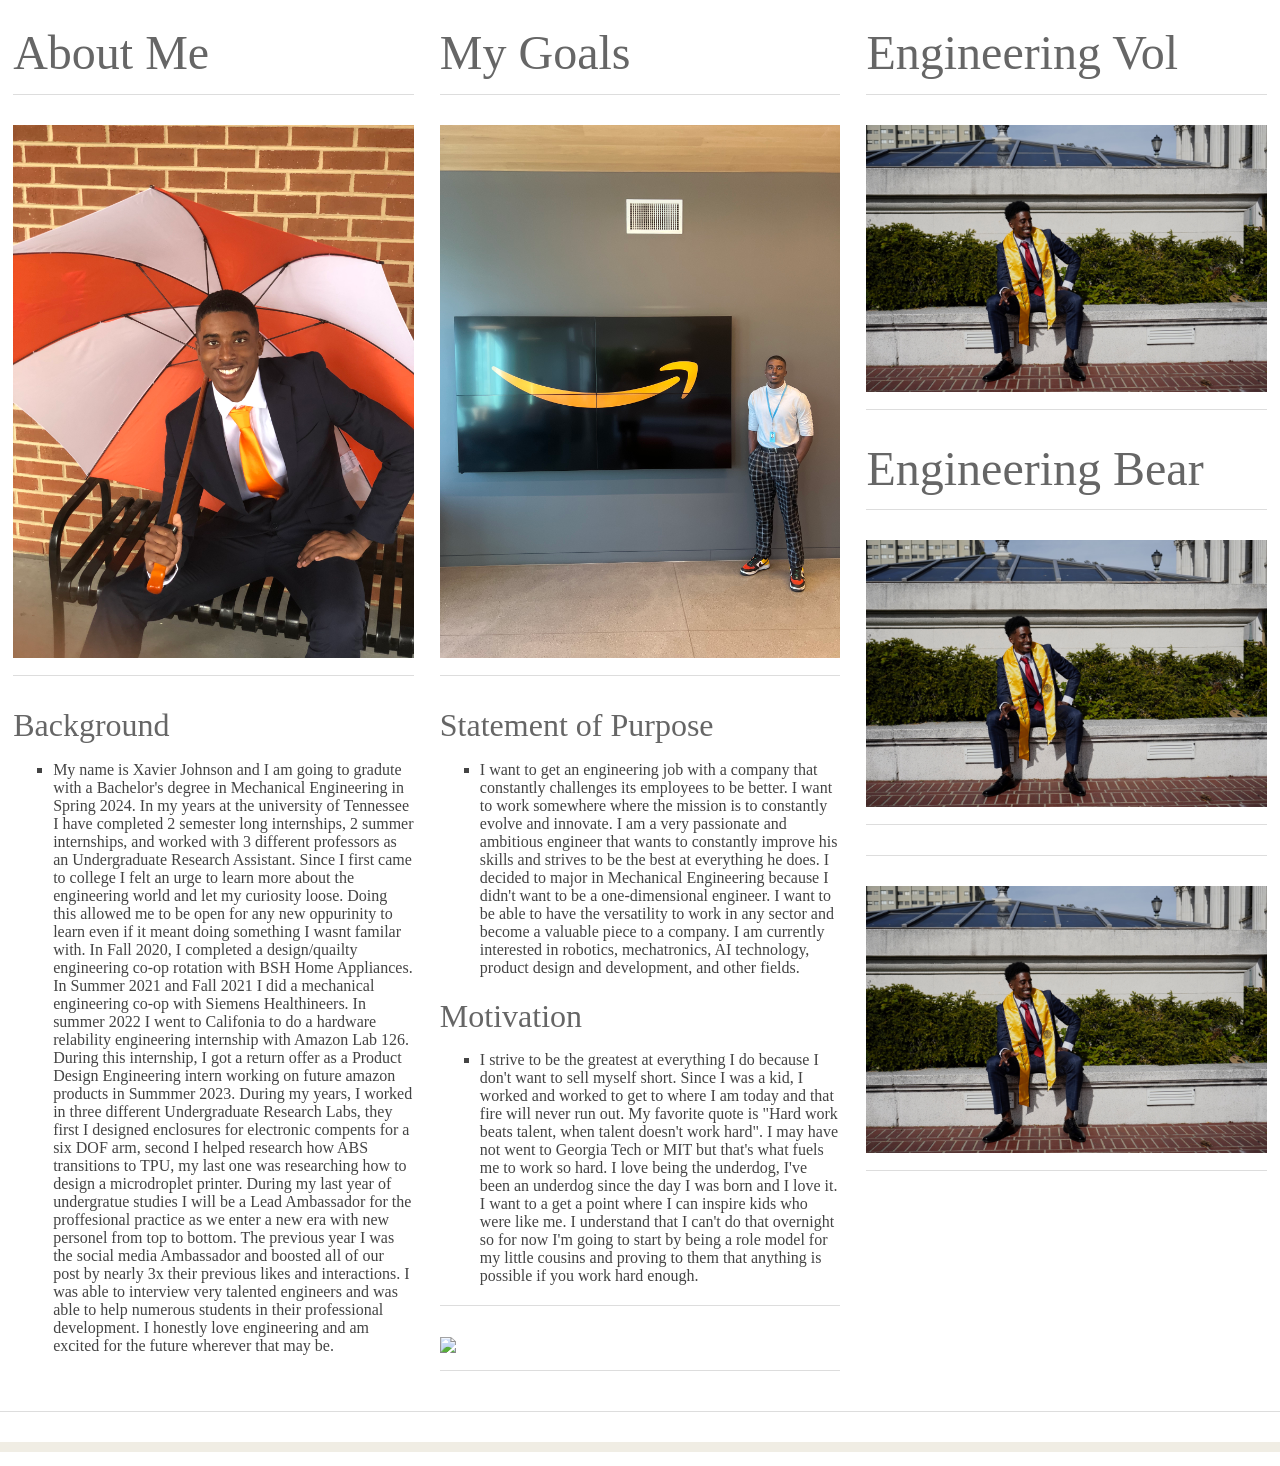
==== commit fe09c76c: "Update aboutme.html" ====
--- a/aboutme.html
+++ b/aboutme.html
@@ -87,7 +87,7 @@
 		       </li></ul>
 
            <hr>
-           <img align="bottom" src="assets/images//mypic6.jpeg">
+           <img align="bottom" src="assets/images//mydpic2.jpeg">
 
 
           <hr>
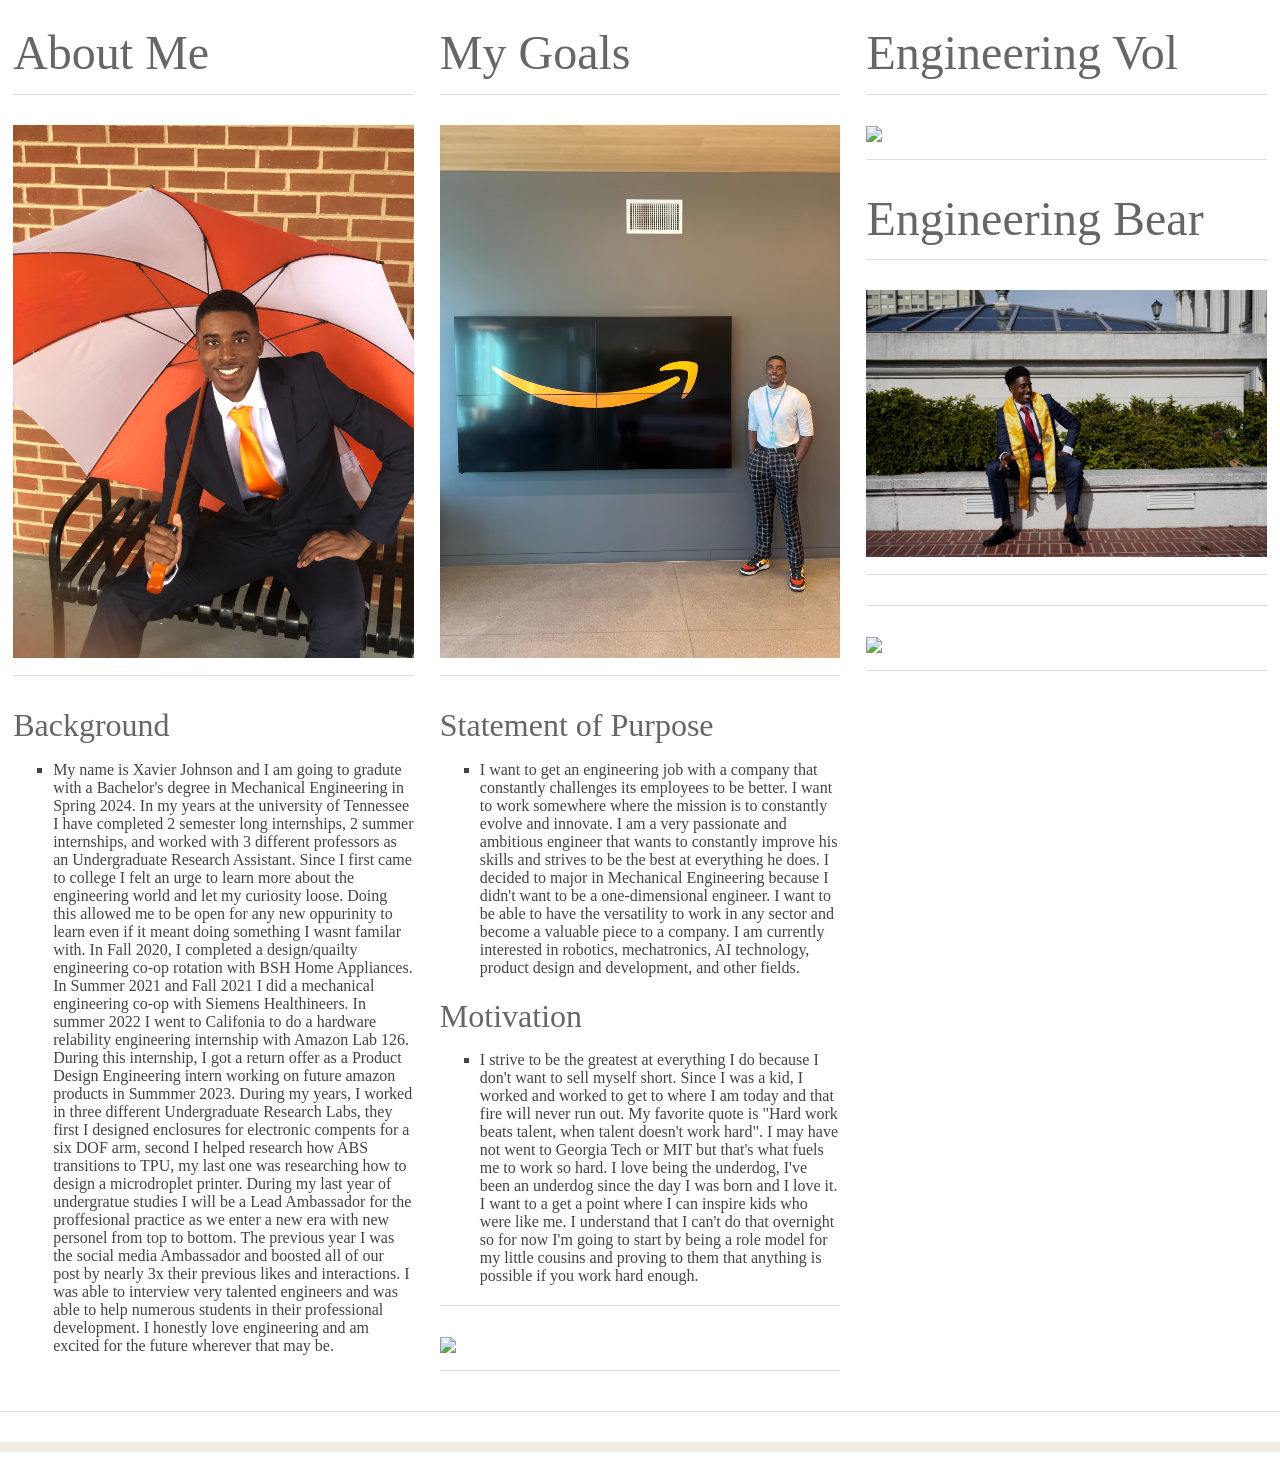
==== commit b7ded5fb: "Update aboutme.html" ====
--- a/aboutme.html
+++ b/aboutme.html
@@ -101,7 +101,7 @@
 
   <h1> Engineering Vol </h1>
 <hr>
-<img align="bottom" src="assets/images/bear.JPG">
+<img align="bottom" src="assets/images/bear1.jpg">
 <hr>
 
 		     <h1> Engineering Bear </h1>
@@ -110,7 +110,7 @@
 <hr>
 
 <hr>
-<img align="bottom" src="assets/images//bear.JPG">
+<img align="bottom" src="assets/images//mydpic2.jpeg">
 <hr>
 
                 
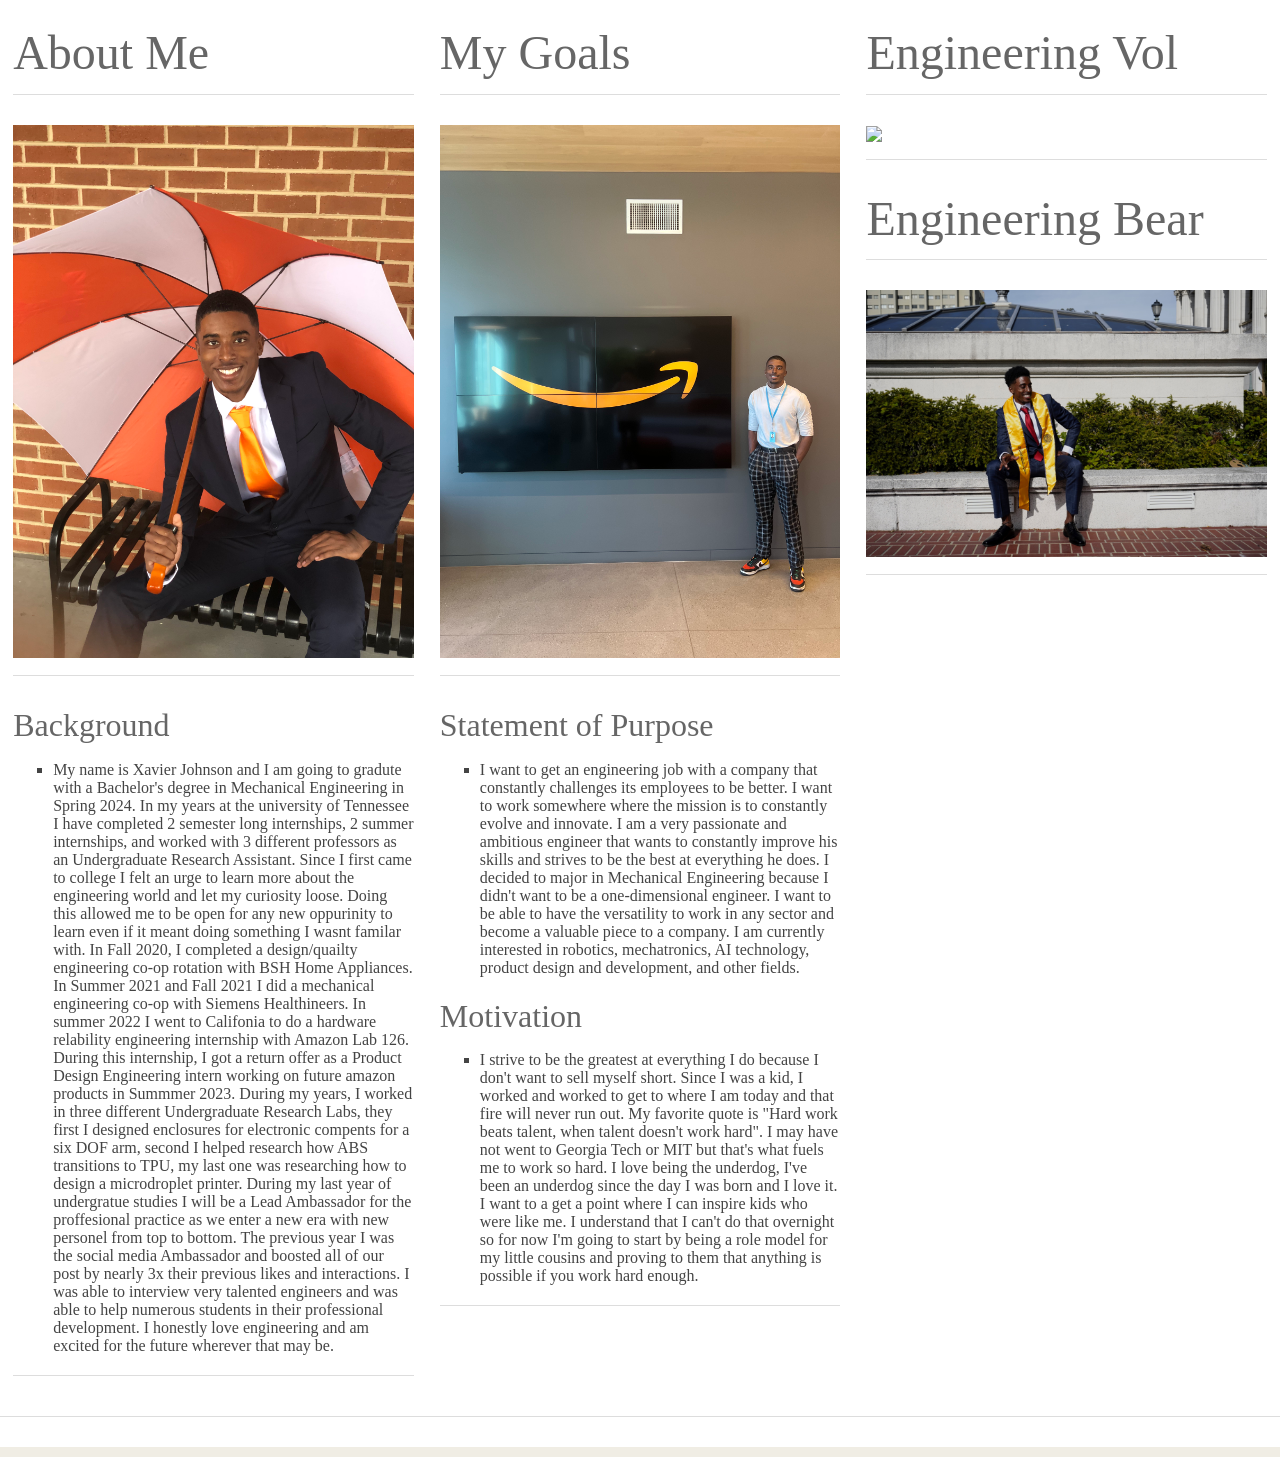
==== commit b45ab70d: "Update aboutme.html" ====
--- a/aboutme.html
+++ b/aboutme.html
@@ -59,7 +59,7 @@
                 <ul>
                     <li> My name is Xavier Johnson and I am going to gradute with a Bachelor's degree in Mechanical Engineering in Spring 2024. In my years at the university of Tennessee I have completed 2 semester long internships, 2 summer internships, and worked with 3 different professors as an Undergraduate Research Assistant. Since I first came to college I felt an urge to learn more about the engineering world and let my curiosity loose. Doing this allowed me to be open for any new oppurinity to learn even if it meant doing something I wasnt familar with. In Fall 2020, I completed a design/quailty engineering co-op rotation with BSH Home Appliances. In Summer 2021 and Fall 2021 I did a mechanical engineering co-op with Siemens Healthineers. In summer 2022 I went to Califonia to do a hardware relability engineering internship with Amazon Lab 126. During this internship, I got a return offer as a Product Design Engineering intern working on future amazon products in Summmer 2023. During my years, I worked in three different Undergraduate Research Labs, they first I designed enclosures for electronic compents for a six DOF arm, second I helped research how ABS transitions to TPU, my last one was researching how to design a microdroplet printer. During my last year of undergratue studies I will be a Lead Ambassador for the proffesional practice as we enter a new era with new personel from top to bottom. The previous year I was the social media Ambassador and boosted all of our post by nearly 3x their previous likes and interactions. I was able to interview very talented engineers and was able to help numerous students in their professional development. I honestly love engineering and am excited for the future wherever that may be.
            </li></ul>
-
+  <hr>
             </section>
 
 
@@ -87,10 +87,7 @@
 		       </li></ul>
 
            <hr>
-           <img align="bottom" src="assets/images//mydpic2.jpeg">
-
-
-          <hr>
+          
 
             </section>
 
@@ -109,9 +106,7 @@
 <img align="bottom" src="assets/images//bear.JPG">
 <hr>
 
-<hr>
-<img align="bottom" src="assets/images//mydpic2.jpeg">
-<hr>
+
 
                 
             </section>
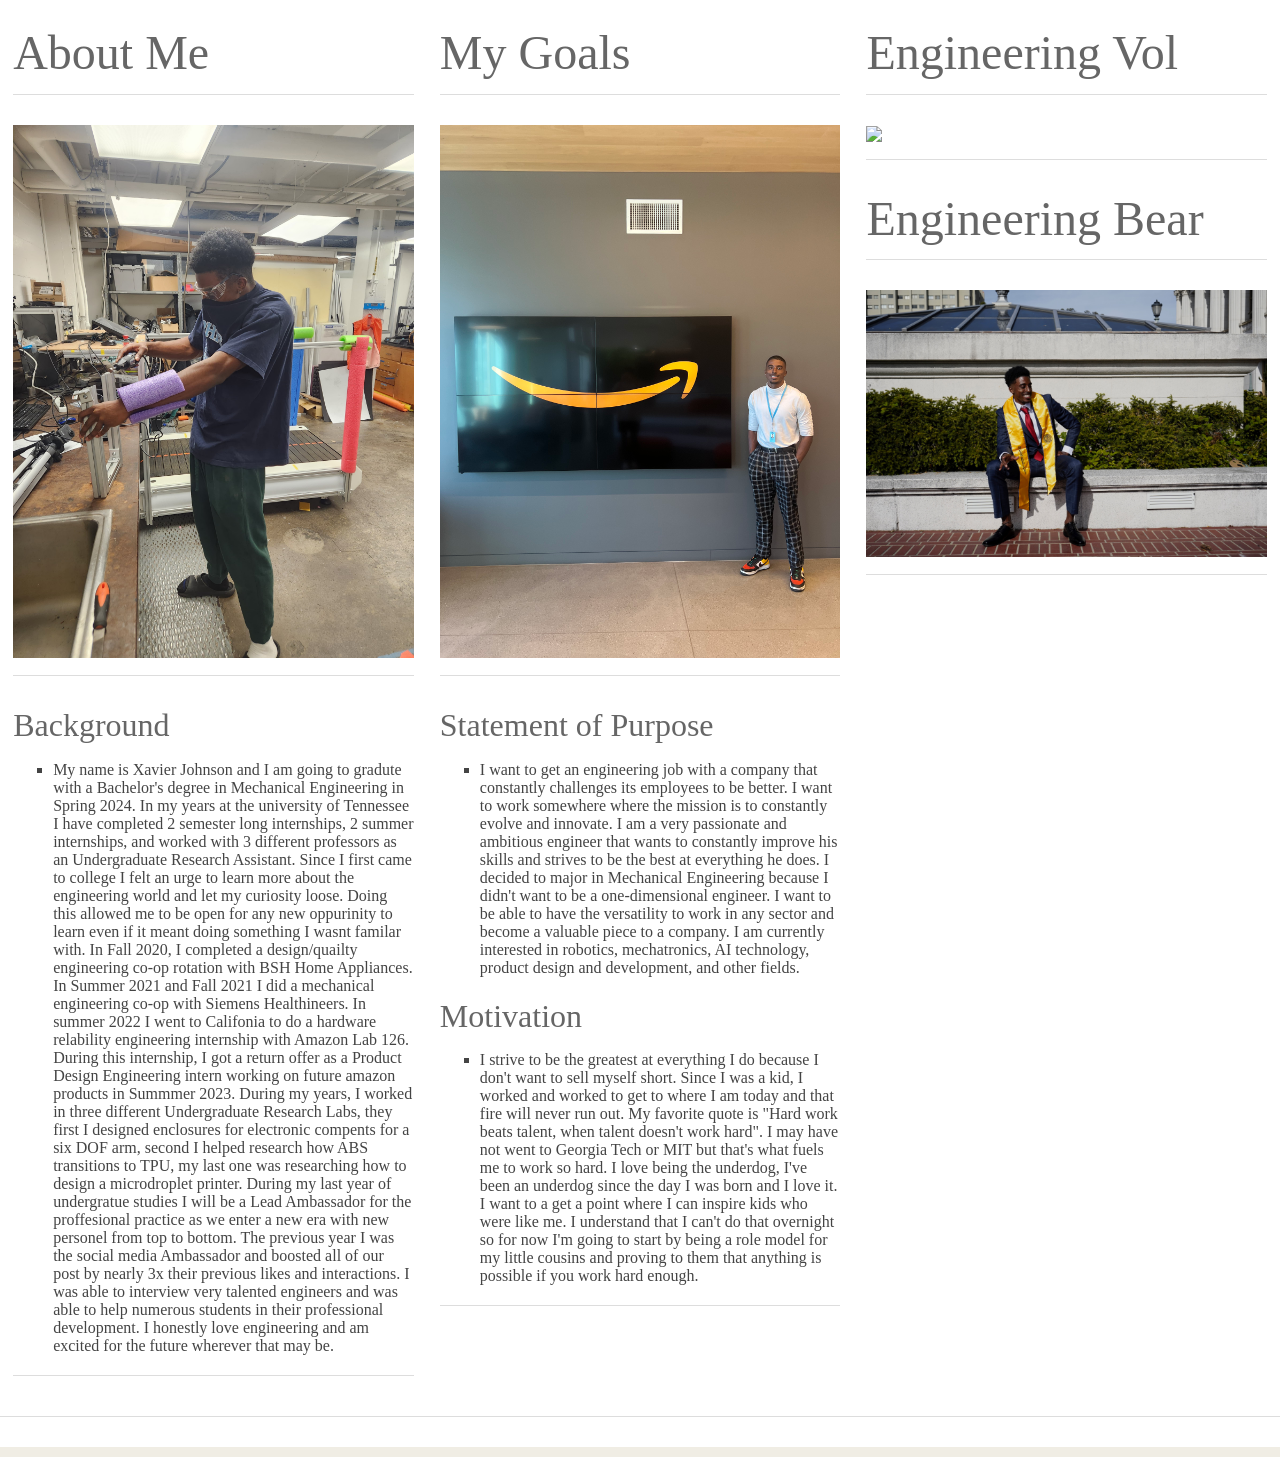
==== commit 6c7211ae: "Update aboutme.html" ====
--- a/aboutme.html
+++ b/aboutme.html
@@ -51,7 +51,7 @@
 
                 <h1> About Me  </h1>
                 <hr>
-                <img align="bottom" src="assets/images//mypic1.gif">
+                <img align="bottom" src="assets/images//me.JPG">
 
 
                <hr>
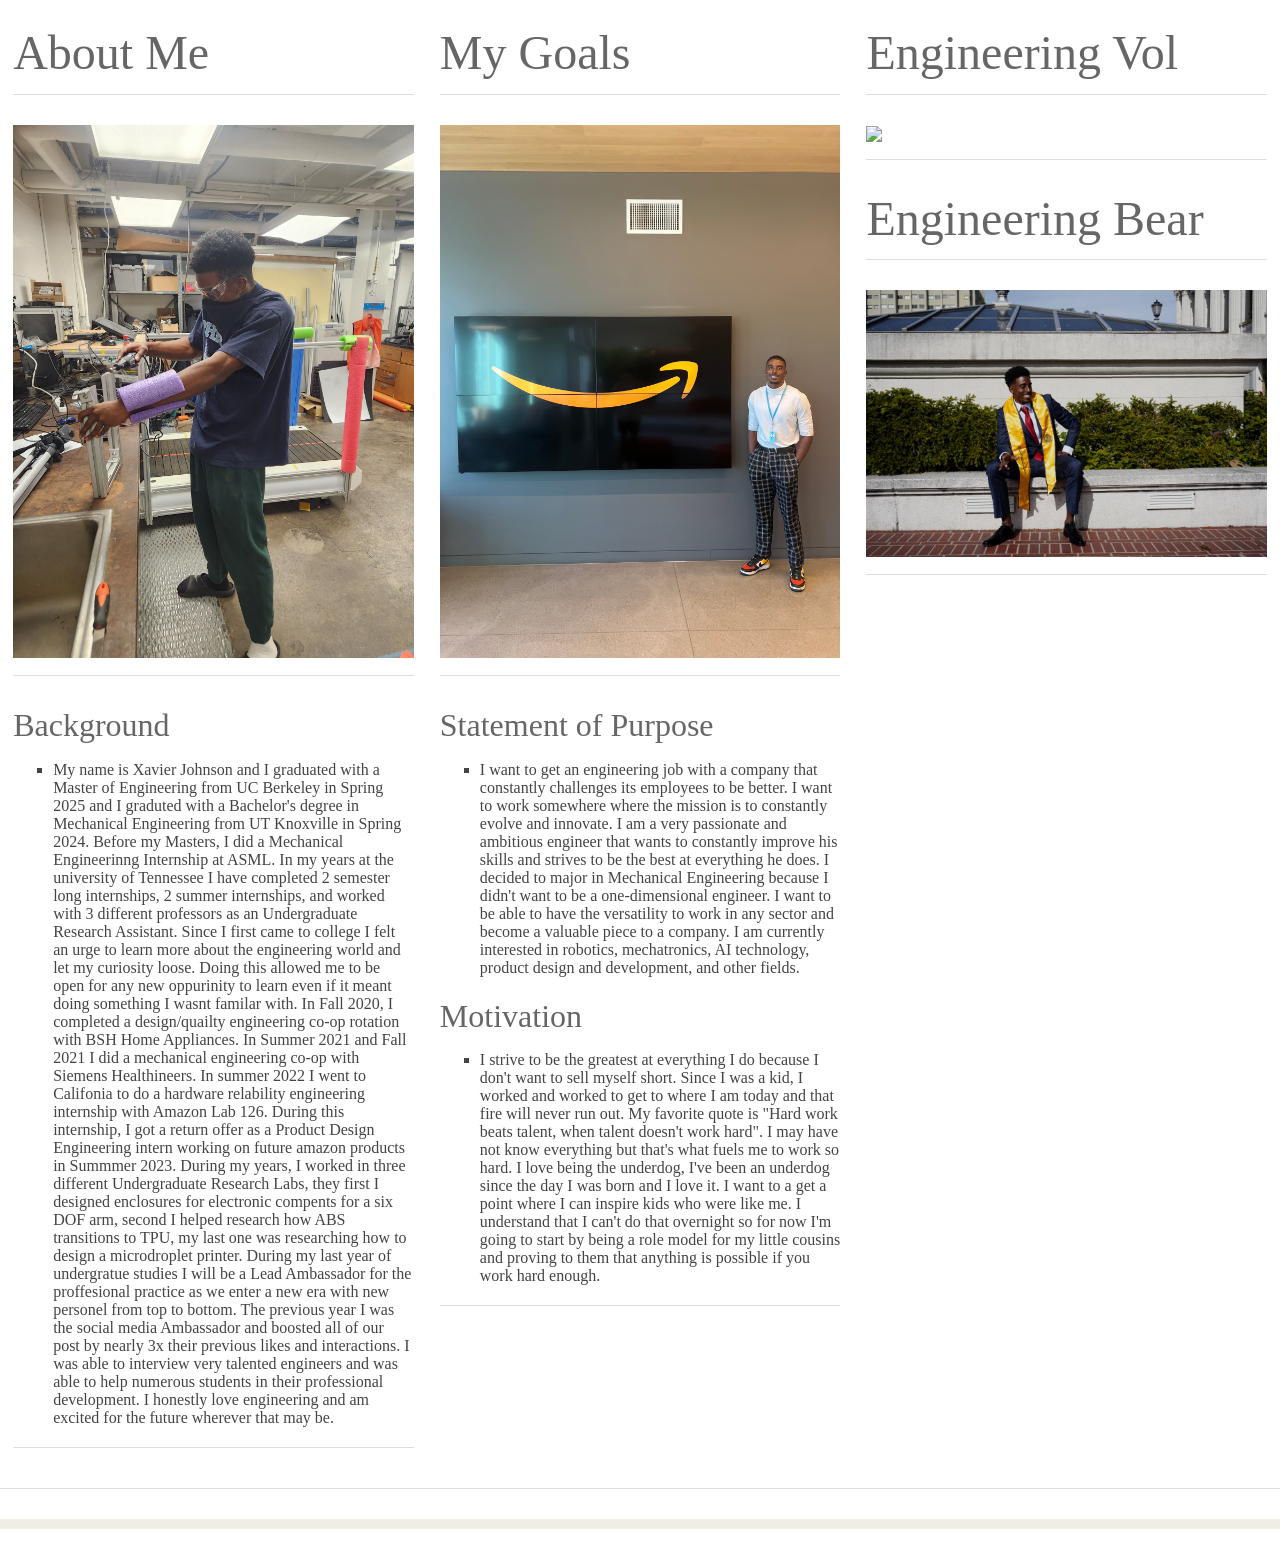
==== commit 16b9e7d1: "Update aboutme.html" ====
--- a/aboutme.html
+++ b/aboutme.html
@@ -57,7 +57,7 @@
                <hr>
                 <h2>  Background  </h2>
                 <ul>
-                    <li> My name is Xavier Johnson and I am going to gradute with a Bachelor's degree in Mechanical Engineering in Spring 2024. In my years at the university of Tennessee I have completed 2 semester long internships, 2 summer internships, and worked with 3 different professors as an Undergraduate Research Assistant. Since I first came to college I felt an urge to learn more about the engineering world and let my curiosity loose. Doing this allowed me to be open for any new oppurinity to learn even if it meant doing something I wasnt familar with. In Fall 2020, I completed a design/quailty engineering co-op rotation with BSH Home Appliances. In Summer 2021 and Fall 2021 I did a mechanical engineering co-op with Siemens Healthineers. In summer 2022 I went to Califonia to do a hardware relability engineering internship with Amazon Lab 126. During this internship, I got a return offer as a Product Design Engineering intern working on future amazon products in Summmer 2023. During my years, I worked in three different Undergraduate Research Labs, they first I designed enclosures for electronic compents for a six DOF arm, second I helped research how ABS transitions to TPU, my last one was researching how to design a microdroplet printer. During my last year of undergratue studies I will be a Lead Ambassador for the proffesional practice as we enter a new era with new personel from top to bottom. The previous year I was the social media Ambassador and boosted all of our post by nearly 3x their previous likes and interactions. I was able to interview very talented engineers and was able to help numerous students in their professional development. I honestly love engineering and am excited for the future wherever that may be.
+                    <li> My name is Xavier Johnson and I graduated with a Master of Engineering from UC Berkeley in Spring 2025 and I graduted with a Bachelor's degree in Mechanical Engineering from UT Knoxville in Spring 2024. Before my Masters, I did a Mechanical Engineerinng Internship at ASML. In my years at the university of Tennessee I have completed 2 semester long internships, 2 summer internships, and worked with 3 different professors as an Undergraduate Research Assistant. Since I first came to college I felt an urge to learn more about the engineering world and let my curiosity loose. Doing this allowed me to be open for any new oppurinity to learn even if it meant doing something I wasnt familar with. In Fall 2020, I completed a design/quailty engineering co-op rotation with BSH Home Appliances. In Summer 2021 and Fall 2021 I did a mechanical engineering co-op with Siemens Healthineers. In summer 2022 I went to Califonia to do a hardware relability engineering internship with Amazon Lab 126. During this internship, I got a return offer as a Product Design Engineering intern working on future amazon products in Summmer 2023. During my years, I worked in three different Undergraduate Research Labs, they first I designed enclosures for electronic compents for a six DOF arm, second I helped research how ABS transitions to TPU, my last one was researching how to design a microdroplet printer. During my last year of undergratue studies I will be a Lead Ambassador for the proffesional practice as we enter a new era with new personel from top to bottom. The previous year I was the social media Ambassador and boosted all of our post by nearly 3x their previous likes and interactions. I was able to interview very talented engineers and was able to help numerous students in their professional development. I honestly love engineering and am excited for the future wherever that may be.
            </li></ul>
   <hr>
             </section>
@@ -83,7 +83,7 @@
 
                 <h2>  Motivation  </h2>
                 <ul>
-                <li>  I strive to be the greatest at everything I do because I don't want to sell myself short. Since I was a kid, I worked and worked to get to where I am today and that fire will never run out. My favorite quote is "Hard work beats talent, when talent doesn't work hard". I may have not went to Georgia Tech or MIT but that's what fuels me to work so hard. I love being the underdog, I've been an underdog since the day I was born and I love it. I want to a get a point where I can inspire kids who were like me. I understand that I can't do that overnight so for now I'm going to start by being a role model for my little cousins and proving to them that anything is possible if you work hard enough.
+                <li>  I strive to be the greatest at everything I do because I don't want to sell myself short. Since I was a kid, I worked and worked to get to where I am today and that fire will never run out. My favorite quote is "Hard work beats talent, when talent doesn't work hard". I may have not know everything but that's what fuels me to work so hard. I love being the underdog, I've been an underdog since the day I was born and I love it. I want to a get a point where I can inspire kids who were like me. I understand that I can't do that overnight so for now I'm going to start by being a role model for my little cousins and proving to them that anything is possible if you work hard enough.
 		       </li></ul>
 
            <hr>
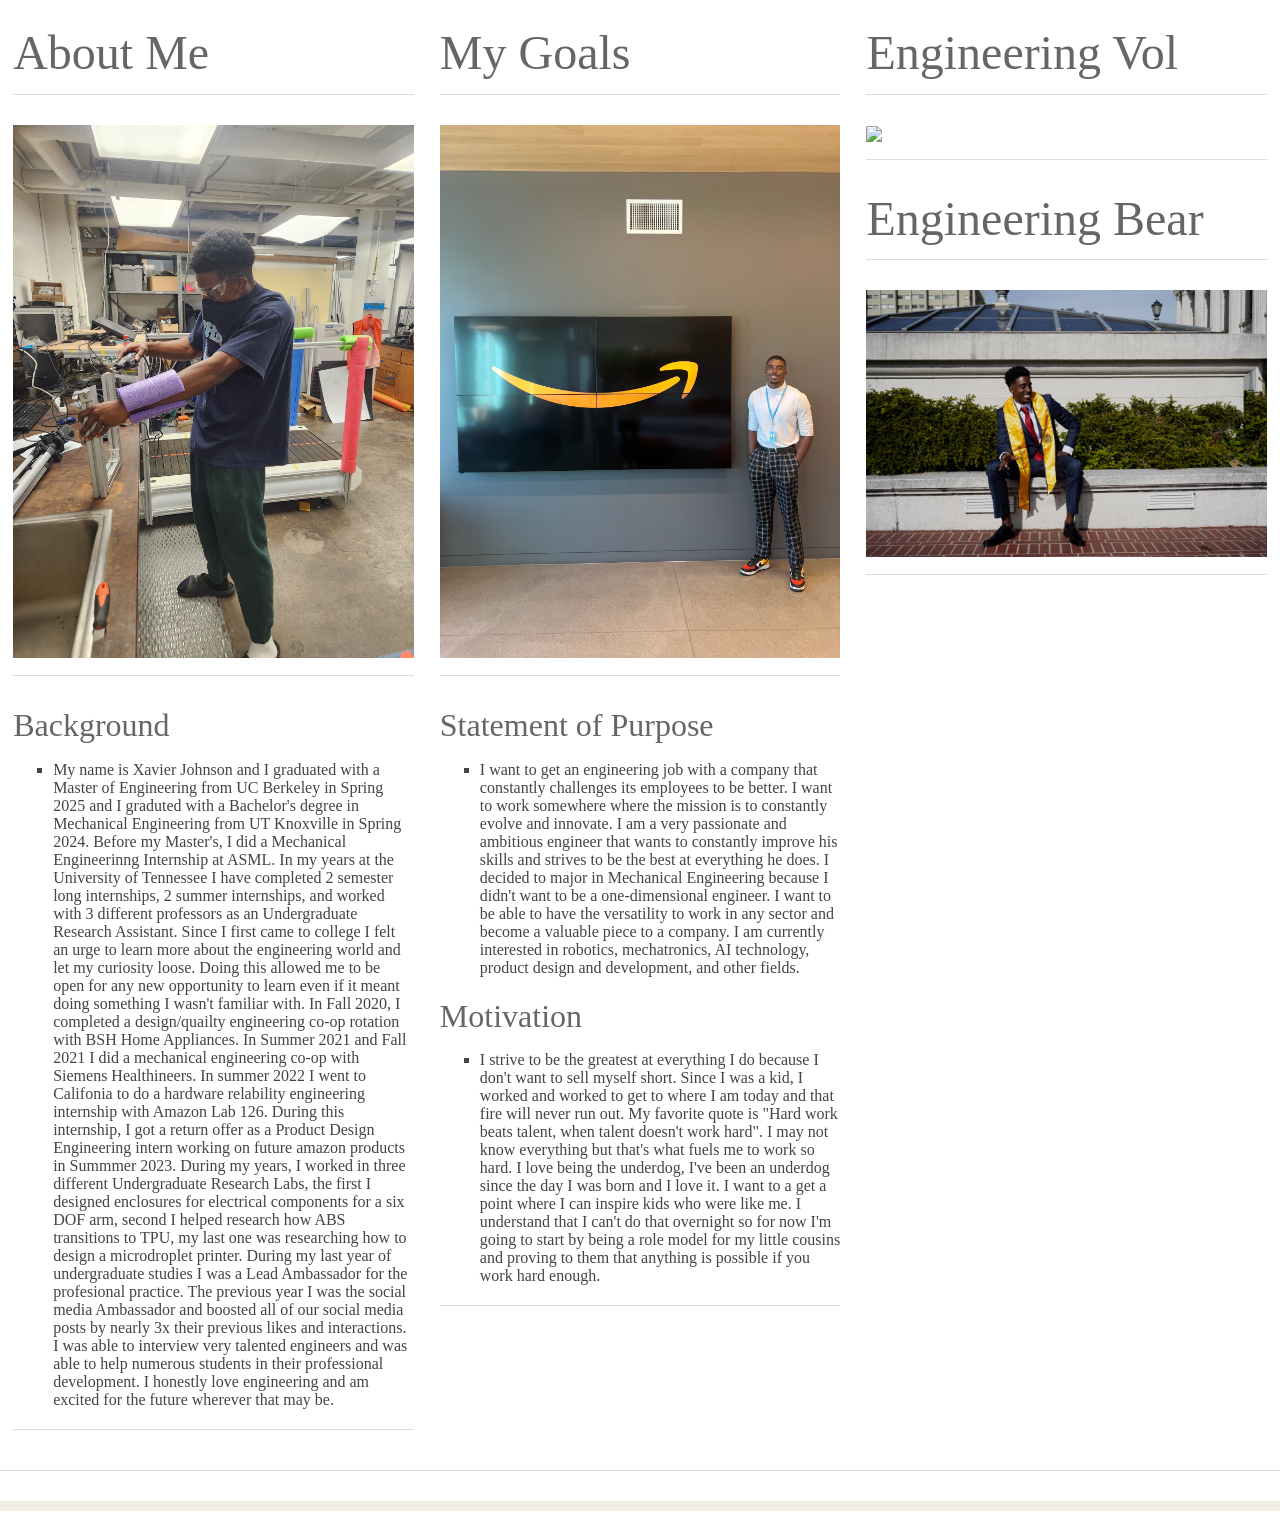
==== commit 940f7d85: "Update aboutme.html" ====
--- a/aboutme.html
+++ b/aboutme.html
@@ -2,7 +2,7 @@
 <!-- saved from url=(0044)http://tweb.utk.edu/~abiegals/Template1.html -->
 <html class=" js flexbox canvas canvastext webgl no-touch geolocation postmessage websqldatabase indexeddb hashchange history draganddrop websockets rgba hsla multiplebgs backgroundsize borderimage borderradius boxshadow textshadow opacity cssanimations csscolumns cssgradients cssreflections csstransforms csstransforms3d csstransitions fontface generatedcontent video audio localstorage sessionstorage webworkers no-applicationcache svg inlinesvg smil svgclippaths js flexbox canvas canvastext webgl no-touch geolocation postmessage websqldatabase indexeddb hashchange history draganddrop websockets rgba hsla multiplebgs backgroundsize borderimage borderradius boxshadow textshadow opacity cssanimations csscolumns cssgradients cssreflections csstransforms csstransforms3d csstransitions fontface generatedcontent video audio localstorage sessionstorage webworkers no-applicationcache svg inlinesvg smil svgclippaths" lang="en"><!--<![endif]--><head><meta http-equiv="Content-Type" content="text/html; charset=UTF-8">
 
-        <title> Home  | The University of Tennessee, Knoxville</title>
+        <title> Xavier Johnson </title>
         <meta name="description" content="The University of Tennessee, Knoxville was founded in 1794 and was designated the state land-grant institution in 1879.">
         <!--[if lt IE 9]>
                 <script src="http://html5shim.googlecode.com/svn/trunk/html5.js"></script>
@@ -57,7 +57,7 @@
                <hr>
                 <h2>  Background  </h2>
                 <ul>
-                    <li> My name is Xavier Johnson and I graduated with a Master of Engineering from UC Berkeley in Spring 2025 and I graduted with a Bachelor's degree in Mechanical Engineering from UT Knoxville in Spring 2024. Before my Masters, I did a Mechanical Engineerinng Internship at ASML. In my years at the university of Tennessee I have completed 2 semester long internships, 2 summer internships, and worked with 3 different professors as an Undergraduate Research Assistant. Since I first came to college I felt an urge to learn more about the engineering world and let my curiosity loose. Doing this allowed me to be open for any new oppurinity to learn even if it meant doing something I wasnt familar with. In Fall 2020, I completed a design/quailty engineering co-op rotation with BSH Home Appliances. In Summer 2021 and Fall 2021 I did a mechanical engineering co-op with Siemens Healthineers. In summer 2022 I went to Califonia to do a hardware relability engineering internship with Amazon Lab 126. During this internship, I got a return offer as a Product Design Engineering intern working on future amazon products in Summmer 2023. During my years, I worked in three different Undergraduate Research Labs, they first I designed enclosures for electronic compents for a six DOF arm, second I helped research how ABS transitions to TPU, my last one was researching how to design a microdroplet printer. During my last year of undergratue studies I will be a Lead Ambassador for the proffesional practice as we enter a new era with new personel from top to bottom. The previous year I was the social media Ambassador and boosted all of our post by nearly 3x their previous likes and interactions. I was able to interview very talented engineers and was able to help numerous students in their professional development. I honestly love engineering and am excited for the future wherever that may be.
+                    <li> My name is Xavier Johnson and I graduated with a Master of Engineering from UC Berkeley in Spring 2025 and I graduted with a Bachelor's degree in Mechanical Engineering from UT Knoxville in Spring 2024. Before my Master's, I did a Mechanical Engineerinng Internship at ASML. In my years at the University of Tennessee I have completed 2 semester long internships, 2 summer internships, and worked with 3 different professors as an Undergraduate Research Assistant. Since I first came to college I felt an urge to learn more about the engineering world and let my curiosity loose. Doing this allowed me to be open for any new opportunity to learn even if it meant doing something I wasn't familiar with. In Fall 2020, I completed a design/quailty engineering co-op rotation with BSH Home Appliances. In Summer 2021 and Fall 2021 I did a mechanical engineering co-op with Siemens Healthineers. In summer 2022 I went to Califonia to do a hardware relability engineering internship with Amazon Lab 126. During this internship, I got a return offer as a Product Design Engineering intern working on future amazon products in Summmer 2023. During my years, I worked in three different Undergraduate Research Labs, the first I designed enclosures for electrical components for a six DOF arm, second I helped research how ABS transitions to TPU, my last one was researching how to design a microdroplet printer. During my last year of undergraduate studies I was a Lead Ambassador for the profesional practice. The previous year I was the social media Ambassador and boosted all of our social media posts by nearly 3x their previous likes and interactions. I was able to interview very talented engineers and was able to help numerous students in their professional development. I honestly love engineering and am excited for the future wherever that may be.
            </li></ul>
   <hr>
             </section>
@@ -83,7 +83,7 @@
 
                 <h2>  Motivation  </h2>
                 <ul>
-                <li>  I strive to be the greatest at everything I do because I don't want to sell myself short. Since I was a kid, I worked and worked to get to where I am today and that fire will never run out. My favorite quote is "Hard work beats talent, when talent doesn't work hard". I may have not know everything but that's what fuels me to work so hard. I love being the underdog, I've been an underdog since the day I was born and I love it. I want to a get a point where I can inspire kids who were like me. I understand that I can't do that overnight so for now I'm going to start by being a role model for my little cousins and proving to them that anything is possible if you work hard enough.
+                <li>  I strive to be the greatest at everything I do because I don't want to sell myself short. Since I was a kid, I worked and worked to get to where I am today and that fire will never run out. My favorite quote is "Hard work beats talent, when talent doesn't work hard". I may not know everything but that's what fuels me to work so hard. I love being the underdog, I've been an underdog since the day I was born and I love it. I want to a get a point where I can inspire kids who were like me. I understand that I can't do that overnight so for now I'm going to start by being a role model for my little cousins and proving to them that anything is possible if you work hard enough.
 		       </li></ul>
 
            <hr>
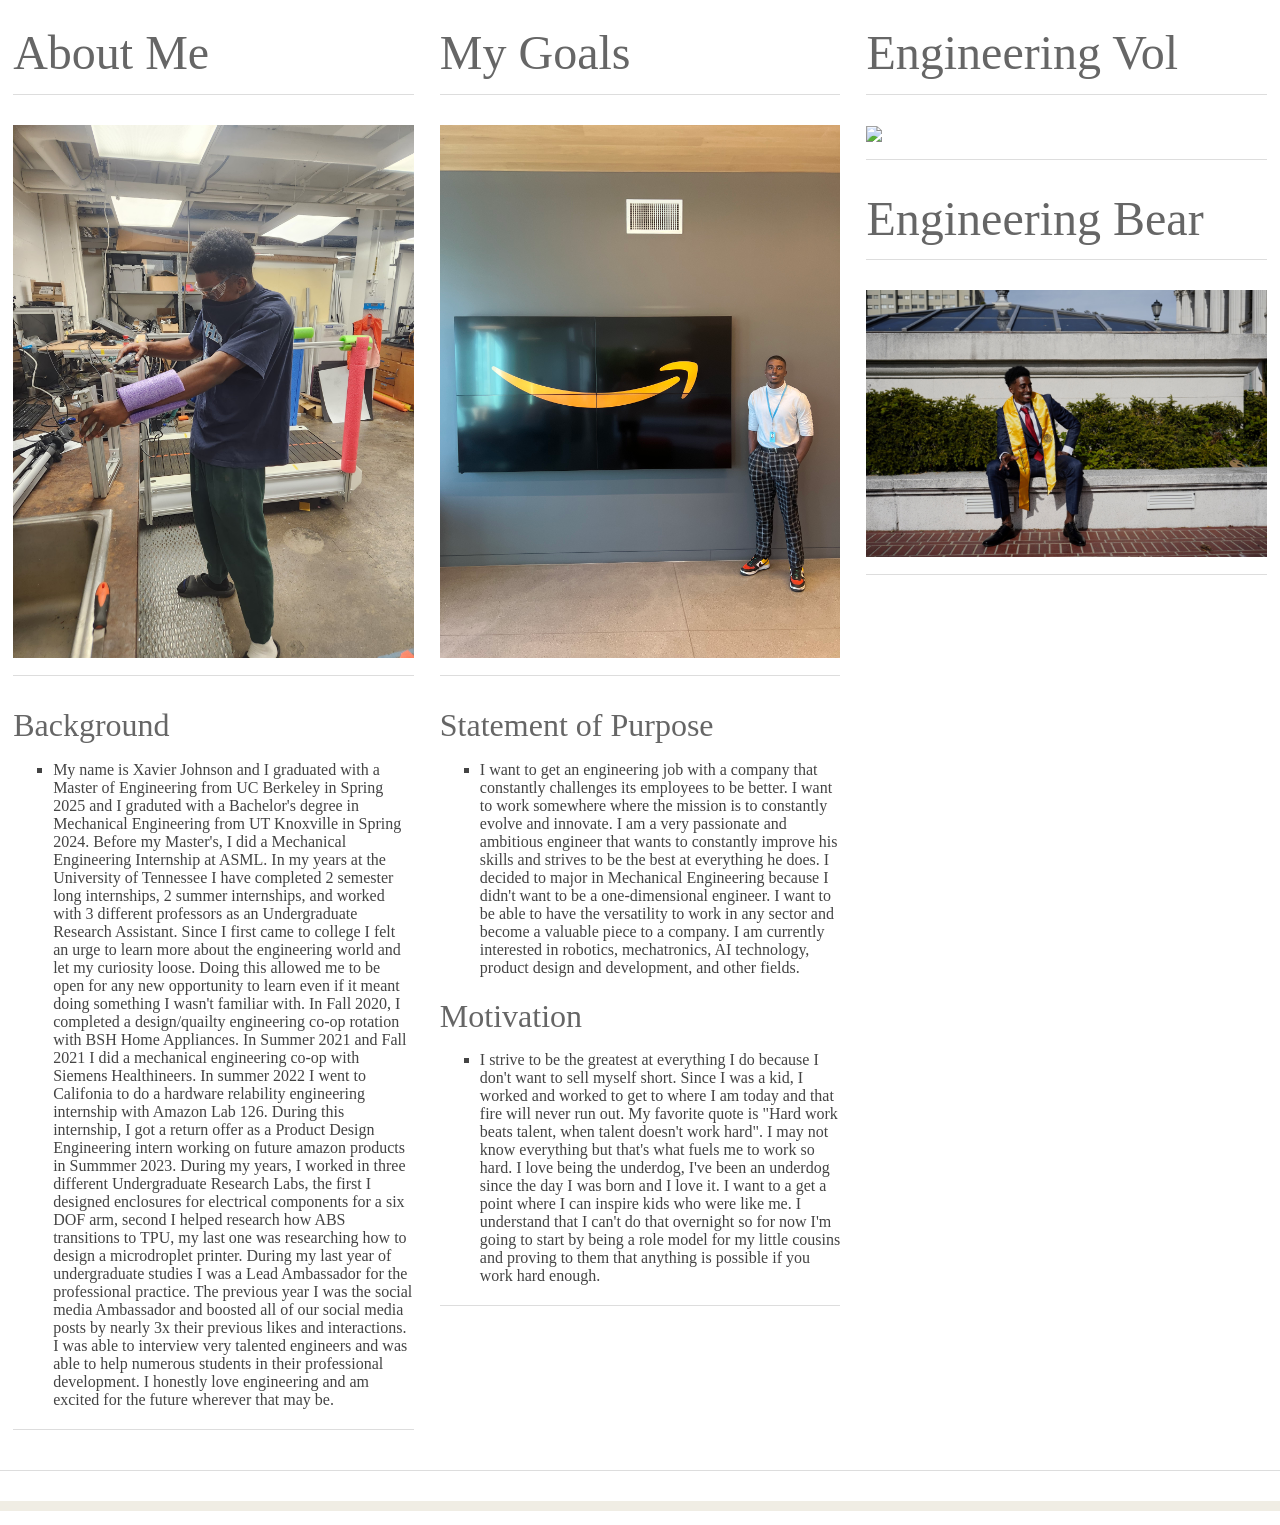
==== commit fc83efaa: "Update aboutme.html" ====
--- a/aboutme.html
+++ b/aboutme.html
@@ -57,7 +57,7 @@
                <hr>
                 <h2>  Background  </h2>
                 <ul>
-                    <li> My name is Xavier Johnson and I graduated with a Master of Engineering from UC Berkeley in Spring 2025 and I graduted with a Bachelor's degree in Mechanical Engineering from UT Knoxville in Spring 2024. Before my Master's, I did a Mechanical Engineerinng Internship at ASML. In my years at the University of Tennessee I have completed 2 semester long internships, 2 summer internships, and worked with 3 different professors as an Undergraduate Research Assistant. Since I first came to college I felt an urge to learn more about the engineering world and let my curiosity loose. Doing this allowed me to be open for any new opportunity to learn even if it meant doing something I wasn't familiar with. In Fall 2020, I completed a design/quailty engineering co-op rotation with BSH Home Appliances. In Summer 2021 and Fall 2021 I did a mechanical engineering co-op with Siemens Healthineers. In summer 2022 I went to Califonia to do a hardware relability engineering internship with Amazon Lab 126. During this internship, I got a return offer as a Product Design Engineering intern working on future amazon products in Summmer 2023. During my years, I worked in three different Undergraduate Research Labs, the first I designed enclosures for electrical components for a six DOF arm, second I helped research how ABS transitions to TPU, my last one was researching how to design a microdroplet printer. During my last year of undergraduate studies I was a Lead Ambassador for the profesional practice. The previous year I was the social media Ambassador and boosted all of our social media posts by nearly 3x their previous likes and interactions. I was able to interview very talented engineers and was able to help numerous students in their professional development. I honestly love engineering and am excited for the future wherever that may be.
+                    <li> My name is Xavier Johnson and I graduated with a Master of Engineering from UC Berkeley in Spring 2025 and I graduted with a Bachelor's degree in Mechanical Engineering from UT Knoxville in Spring 2024. Before my Master's, I did a Mechanical Engineering Internship at ASML. In my years at the University of Tennessee I have completed 2 semester long internships, 2 summer internships, and worked with 3 different professors as an Undergraduate Research Assistant. Since I first came to college I felt an urge to learn more about the engineering world and let my curiosity loose. Doing this allowed me to be open for any new opportunity to learn even if it meant doing something I wasn't familiar with. In Fall 2020, I completed a design/quailty engineering co-op rotation with BSH Home Appliances. In Summer 2021 and Fall 2021 I did a mechanical engineering co-op with Siemens Healthineers. In summer 2022 I went to Califonia to do a hardware relability engineering internship with Amazon Lab 126. During this internship, I got a return offer as a Product Design Engineering intern working on future amazon products in Summmer 2023. During my years, I worked in three different Undergraduate Research Labs, the first I designed enclosures for electrical components for a six DOF arm, second I helped research how ABS transitions to TPU, my last one was researching how to design a microdroplet printer. During my last year of undergraduate studies I was a Lead Ambassador for the professional practice. The previous year I was the social media Ambassador and boosted all of our social media posts by nearly 3x their previous likes and interactions. I was able to interview very talented engineers and was able to help numerous students in their professional development. I honestly love engineering and am excited for the future wherever that may be.
            </li></ul>
   <hr>
             </section>
